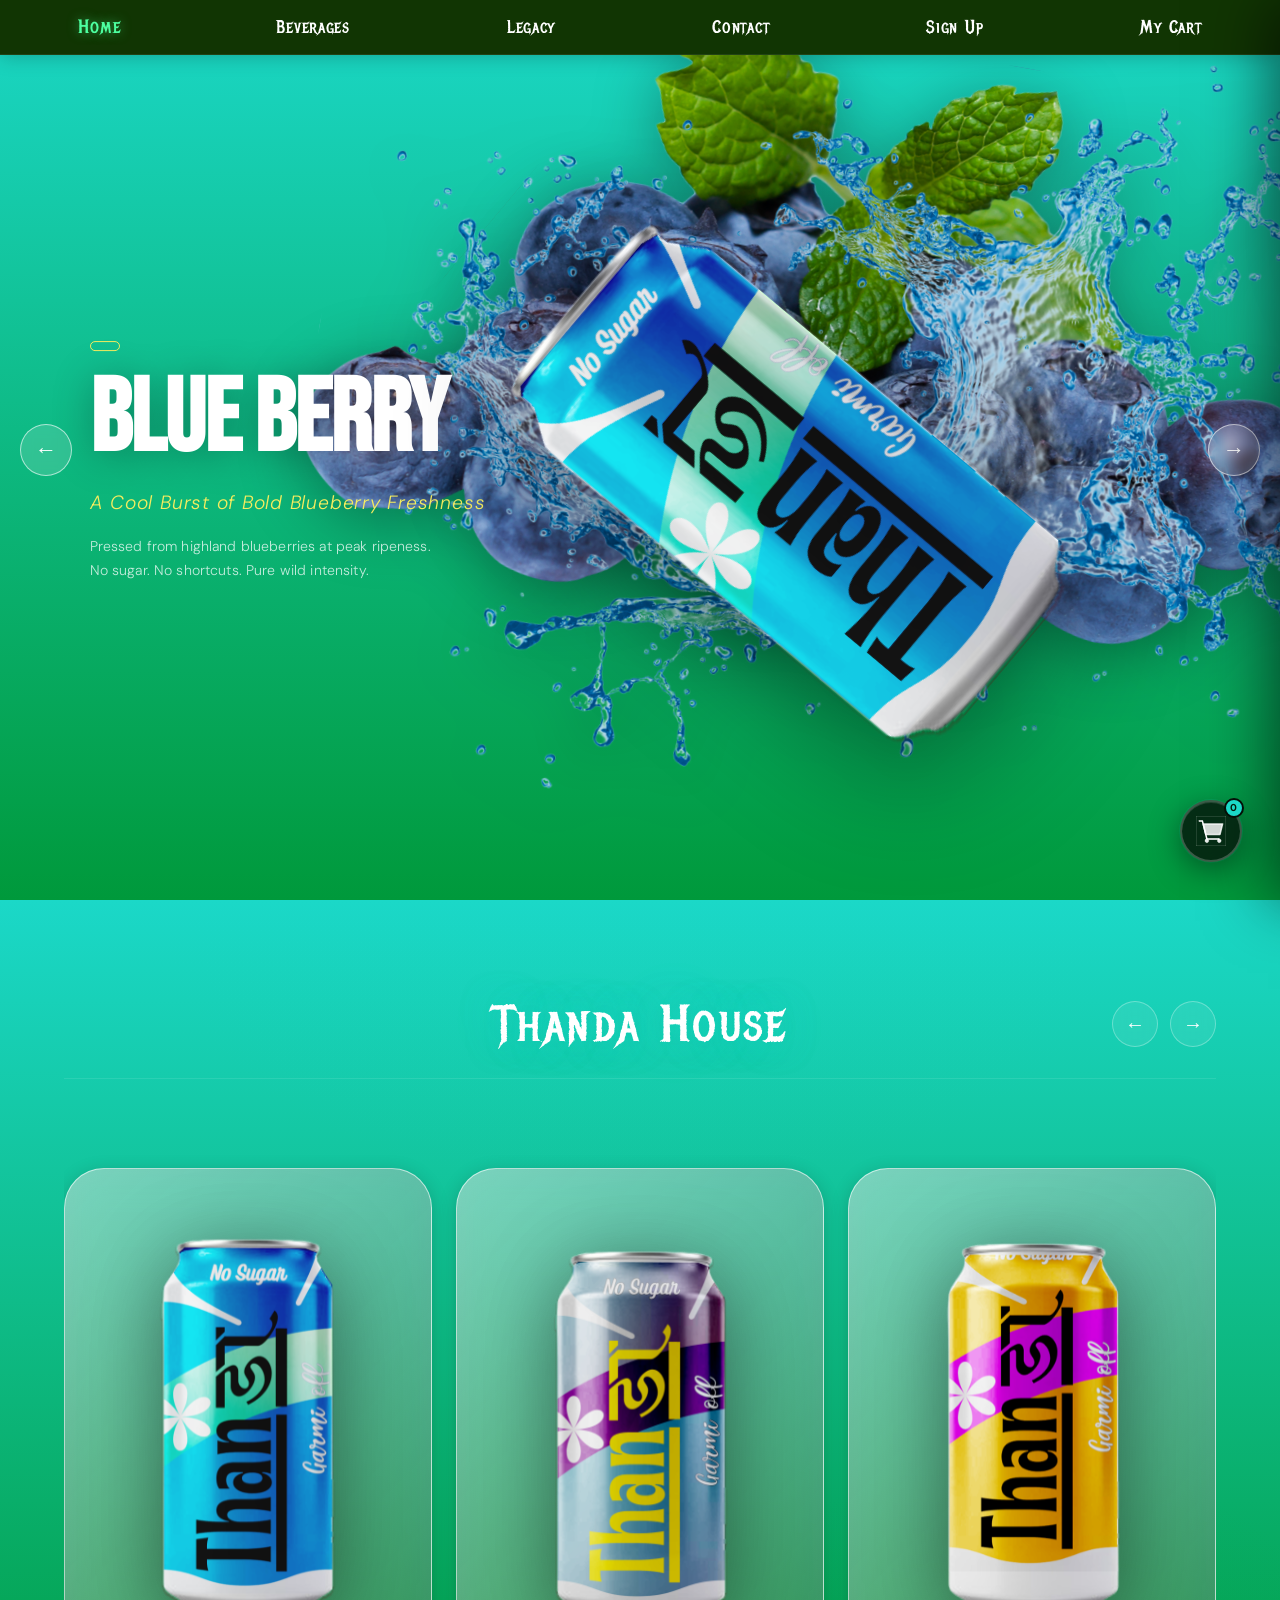
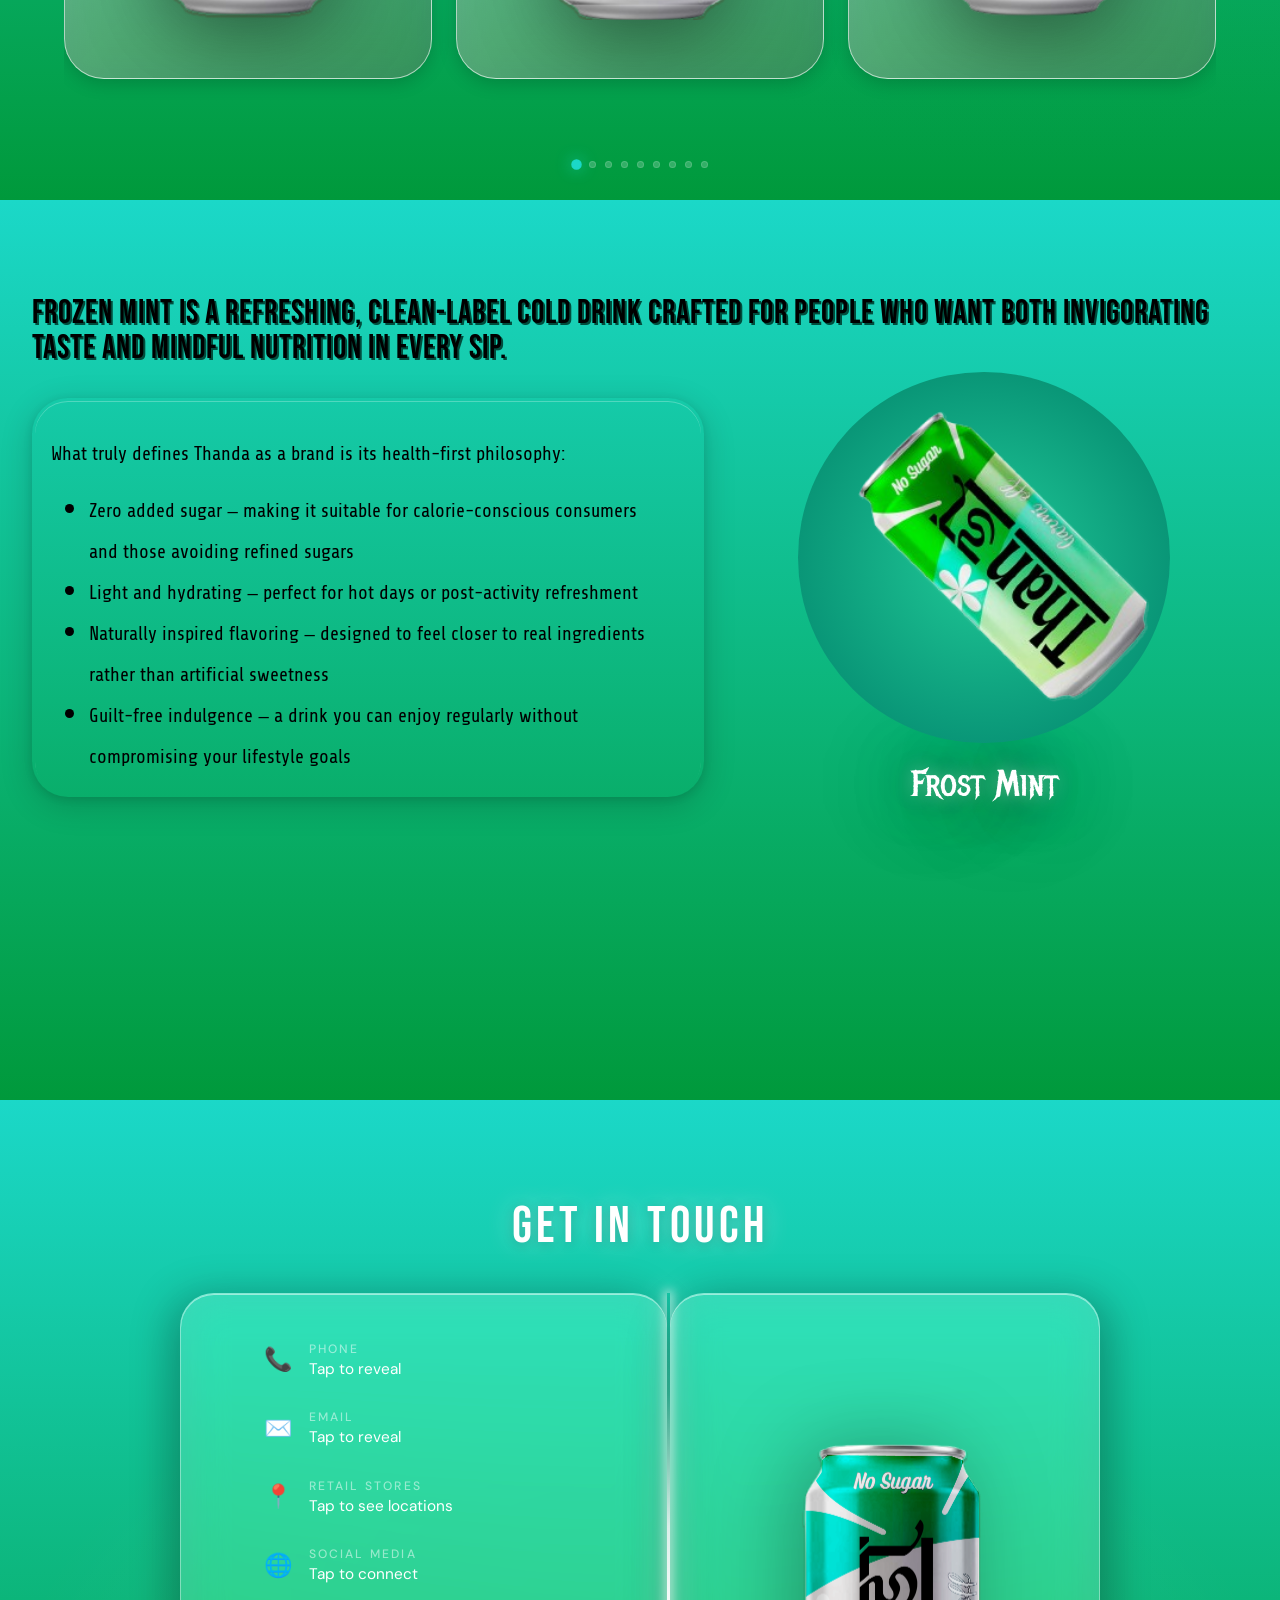
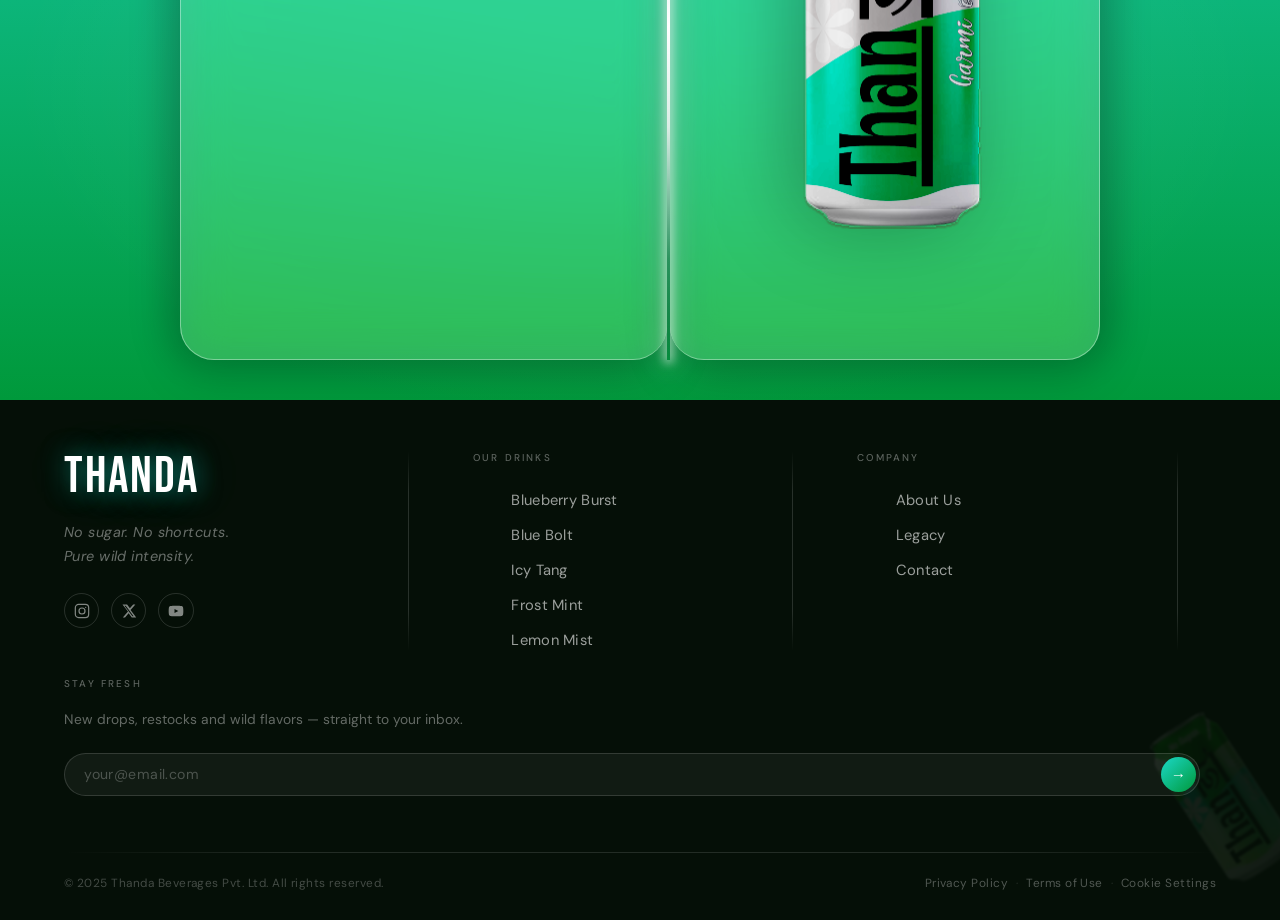
==== target/classes/static/index.html @ 0aabb2ed "Added backend" ====
<!DOCTYPE html>
<html lang="en">

<head>
    <meta charset="UTF-8">
    <meta name="viewport" content="width=device-width, initial-scale=1.0">
    <title>Document</title>
    <link rel="stylesheet" href="style.css">
</head>

<body>
    <header class="hero" id="hero">
        <!-- REPLACE the nav entirely -->
        <nav class="navigation">
            <a href="#hero" class="nav-link active">Home</a>
            <a href="#thandaHouse" class="nav-link">Beverages</a>
            <a href="#legacy" class="nav-link">Legacy</a>
            <a href="#contact" class="nav-link">Contact</a>
            <a href="signup.html" class="nav-link" id="navAuthLink">Sign Up</a>
            <a href="#" class="nav-link" id="navCartLink">My Cart</a>
        </nav>

        <!-- Theme Layer: background fruits + text are injected here by JS -->
        <div class="theme-layer">
            <div class="fruit-layer" id="fruitLayer"></div>
            <div class="text-layer" id="textLayer">
                <p class="can-label" id="canLabel"></p>
                <h1 class="can-title" id="canTitle"></h1>
                <p class="can-tagline" id="canTagline"></p>
                <p class="can-description" id="canDescription"></p>
            </div>
        </div>

        <div class="carousel">
            <img src="Assets/blueberryasset/BlueberryC 1.svg" class="can">
            <img src="Assets/Lemonassets/Component 2 1 3.svg" class="can">
            <img src="Assets/mintassets/Lemon 1 1.svg" class="can mintcan">
            <img src="Assets/orange/CoffeC 2.svg" class="can orangecan">
            <img src="Assets/premiumcanasset/PremiumC 1 1.svg" class="can bluebolt">
        </div>

        <button class="left">←</button>
        <button class="right">→</button>
    </header>
    <main>
       
        <!-- ── Section 3: Thanda House ─────────────────────────────────────────── -->
        <section class="thanda-house" id="thandaHouse">

            <div class="th-header">
                <div class="th-header-spacer"></div>
                <h2 class="th-title">Thanda House</h2>
                <div class="th-arrows">
                    <button class="th-arrow th-prev" id="thPrev">←</button>
                    <button class="th-arrow th-next" id="thNext">→</button>
                </div>
            </div>

            <div class="th-viewport">
                <div class="th-track" id="thTrack"></div>
            </div>

            <div class="th-dots" id="thDots"></div>

        </section>
         <section class="legacy" id="legacy">
            <h2 class="legacy-title">Frozen Mint is a refreshing, clean-label cold drink crafted for people who want
                both invigorating taste and mindful nutrition in every sip.</h2>

            <div class="legacy-container">
                <div class="left-container">
                    <div class="inner-left">
                        <p class="left-container-header">What truly defines Thanda as a brand is its health-first
                            philosophy:</p>
                        <ul class="legacy-list">
                            <li>Zero added sugar – making it suitable for calorie-conscious consumers and those avoiding
                                refined sugars</li>
                            <li>Light and hydrating – perfect for hot days or post-activity refreshment</li>
                            <li>Naturally inspired flavoring – designed to feel closer to real ingredients rather than
                                artificial sweetness</li>
                            <li>Guilt-free indulgence – a drink you can enjoy regularly without compromising your
                                lifestyle goals</li>
                        </ul>
                    </div>
                </div>

                <div class="right-container">
                    <div class="circle-stack">
                        <div class="right-container-circle">
                            <img src="Assets/mintassets/Lemon_1-removebg-preview.png" class="right-container-circle-can"
                                alt="Mint CAN image">
                        </div>
                        <p class="right-container-title">Frost Mint</p>
                    </div>
                </div>
            </div>
        </section>
        <!-- ── Section 4 : Get In Touch ──────────────────────────────────────────── -->
        <section class="contact-section" id="contact">

            <h2 class="contact-title">Get In Touch</h2>

            <div class="contact-joint">

                <!-- LEFT CARD — contact details ─────────────────────────────── -->
                <div class="contact-card contact-card--left">


                    <ul class="contact-list">

                        <li class="contact-item" data-popup="phone">
                            <span class="contact-icon">📞</span>
                            <div class="contact-item-text">
                                <p class="contact-item-heading">Phone</p>
                                <p class="contact-item-value">Tap to reveal</p>
                            </div>
                            <div class="contact-popup">
                                <span class="contact-popup-close">✕</span>
                                <p class="contact-popup-label">Call us directly</p>
                                <p class="contact-popup-value">+91 98765 43210</p>
                                <a href="tel:+919876543210" class="contact-popup-btn">Call Now</a>
                            </div>
                        </li>

                        <li class="contact-item" data-popup="email">
                            <span class="contact-icon">✉️</span>
                            <div class="contact-item-text">
                                <p class="contact-item-heading">Email</p>
                                <p class="contact-item-value">Tap to reveal</p>
                            </div>
                            <div class="contact-popup">
                                <span class="contact-popup-close">✕</span>
                                <p class="contact-popup-label">Drop us a line</p>
                                <p class="contact-popup-value">hello@thanda.co</p>
                                <a href="mailto:hello@thanda.co" class="contact-popup-btn">Send Email</a>
                            </div>
                        </li>

                        <li class="contact-item" data-popup="stores">
                            <span class="contact-icon">📍</span>
                            <div class="contact-item-text">
                                <p class="contact-item-heading">Retail Stores</p>
                                <p class="contact-item-value">Tap to see locations</p>
                            </div>
                            <div class="contact-popup">
                                <span class="contact-popup-close">✕</span>
                                <p class="contact-popup-label">Find us near you</p>
                                <p class="contact-popup-value">Mumbai · Pune<br>Delhi · Bengaluru</p>
                                <a href="#" class="contact-popup-btn">View Map</a>
                            </div>
                        </li>

                        <li class="contact-item" data-popup="social">
                            <span class="contact-icon">🌐</span>
                            <div class="contact-item-text">
                                <p class="contact-item-heading">Social Media</p>
                                <p class="contact-item-value">Tap to connect</p>
                            </div>
                            <div class="contact-popup">
                                <span class="contact-popup-close">✕</span>
                                <p class="contact-popup-label">Follow Thanda</p>
                                <div class="contact-socials">
                                    <a href="#" class="contact-social-link">Instagram</a>
                                    <a href="#" class="contact-social-link">Twitter</a>
                                    <a href="#" class="contact-social-link">YouTube</a>
                                </div>
                            </div>
                        </li>

                    </ul>
                </div>

                <!-- Shine strip between cards -->
                <div class="contact-joint-shine"></div>

                <!-- RIGHT CARD — can visual ──────────────────────────────────── -->
                <div class="contact-card contact-card--right">
                    <img src="Assets/ArnavThanda/Green 555.svg" alt="Thanda Can" class="contact-can">
                </div>

            </div>

        </section>


    </main>
    <!-- ── Footer ────────────────────────────────────────────────────────────── -->
    <footer class="site-footer">

        <!-- Background decorative can -->
        <img src="Assets/mintassets/Lemon_1-removebg-preview.png" alt="" class="footer-bg-can" aria-hidden="true">

        <div class="footer-inner">

            <!-- ── Brand column ───────────────────────────────────────────── -->
            <div class="footer-brand">
                <p class="footer-logo">Thanda</p>
                <p class="footer-tagline">No sugar. No shortcuts.<br>Pure wild intensity.</p>
                <div class="footer-social-row">
                    <a href="#" class="footer-social" aria-label="Instagram">
                        <svg width="18" height="18" viewBox="0 0 24 24" fill="none" stroke="currentColor"
                            stroke-width="1.8" stroke-linecap="round" stroke-linejoin="round">
                            <rect x="2" y="2" width="20" height="20" rx="5" />
                            <circle cx="12" cy="12" r="4.5" />
                            <circle cx="17.5" cy="6.5" r="1" fill="currentColor" stroke="none" />
                        </svg>
                    </a>
                    <a href="https://x.com/AjitSingh0203" class="footer-social" aria-label="Twitter / X">
                        <svg width="18" height="18" viewBox="0 0 24 24" fill="currentColor">
                            <path
                                d="M18.244 2.25h3.308l-7.227 8.26 8.502 11.24H16.17l-4.714-6.231-5.402 6.231H2.744l7.737-8.835L2.25 2.25h6.844l4.26 5.632 4.89-5.632Zm-1.161 17.52h1.833L7.084 4.126H5.117z" />
                        </svg>
                    </a>
                    <a href="https://youtu.be/_xlGhmkUjoI?si=T64z__hE9oIE3KRW" class="footer-social"
                        aria-label="YouTube">
                        <svg width="18" height="18" viewBox="0 0 24 24" fill="currentColor">
                            <path
                                d="M22.54 6.42a2.78 2.78 0 0 0-1.95-1.96C18.88 4 12 4 12 4s-6.88 0-8.59.46A2.78 2.78 0 0 0 1.46 6.42 29.94 29.94 0 0 0 1 12a29.94 29.94 0 0 0 .46 5.58 2.78 2.78 0 0 0 1.95 1.96C5.12 20 12 20 12 20s6.88 0 8.59-.46a2.78 2.78 0 0 0 1.96-1.96A29.94 29.94 0 0 0 23 12a29.94 29.94 0 0 0-.46-5.58zM9.75 15.02V8.98L15.5 12l-5.75 3.02z" />
                        </svg>
                    </a>
                </div>
            </div>

            <!-- ── Divider ────────────────────────────────────────────────── -->
            <div class="footer-divider footer-divider--v"></div>

            <!-- ── Products column ───────────────────────────────────────── -->
            <div class="footer-col">
                <p class="footer-col-heading">Our Drinks</p>
                <ul class="footer-links">
                    <li><a href="#">Blueberry Burst</a></li>
                    <li><a href="#">Blue Bolt</a></li>
                    <li><a href="#">Icy Tang</a></li>
                    <li><a href="#">Frost Mint</a></li>
                    <li><a href="#">Lemon Mist</a></li>
                </ul>
            </div>

            <!-- ── Divider ────────────────────────────────────────────────── -->
            <div class="footer-divider footer-divider--v"></div>

            <!-- ── Company column ────────────────────────────────────────── -->
            <div class="footer-col">
                <p class="footer-col-heading">Company</p>
                <ul class="footer-links">
                    <li><a href="#">About Us</a></li>
                    <li><a href="#">Legacy</a></li>
                    <li><a href="#">Contact</a></li>
                </ul>
            </div>

            <!-- ── Divider ────────────────────────────────────────────────── -->
            <div class="footer-divider footer-divider--v"></div>

            <!-- ── Newsletter column ─────────────────────────────────────── -->
            <div class="footer-col footer-col--wide">
                <p class="footer-col-heading">Stay Fresh</p>
                <p class="footer-newsletter-sub">New drops, restocks and wild flavors — straight to your inbox.</p>
                <div class="footer-newsletter">
                    <input type="email" class="footer-input" placeholder="your@email.com">
                    <button class="footer-submit">→</button>
                </div>
            </div>

        </div>

        <!-- ── Bottom bar ─────────────────────────────────────────────────────── -->
        <div class="footer-divider footer-divider--h"></div>
        <div class="footer-bottom">
            <p class="footer-legal"> © 2025 Thanda Beverages Pvt. Ltd. All rights reserved.</p>
            <div class="footer-bottom-links">
                <a href="#">Privacy Policy</a>
                <span>·</span>
                <a href="#">Terms of Use</a>
                <span>·</span>
                <a href="#">Cookie Settings</a>
            </div>
        </div>

    </footer>
    <!-- ── Cart Sidebar ────────────────────────────────────────────────────── -->
    <aside class="cart-sidebar" id="cartSidebar">
        <div class="cart-sidebar-header">
            <h3 class="cart-sidebar-title">Your Cart</h3>
            <button class="cart-close-btn" id="cartCloseBtn">✕</button>
        </div>
        <div class="cart-items-list" id="cartItemsList">
            <p class="cart-empty-msg" id="cartEmptyMsg">Your cart is empty.<br>Add a drink to get started.</p>
        </div>
        <div class="cart-footer" id="cartFooter" style="display:none;">
            <div class="cart-total-row">
                <span class="cart-total-label">Total</span>
                <span class="cart-total-value" id="cartTotal">₹0</span>
            </div>
            <button class="cart-checkout-btn">Checkout →</button>
        </div>
    </aside>
    <div class="cart-overlay" id="cartOverlay"></div>

    <!-- Floating cart trigger — bottom right corner -->
    <button class="floating-cart" id="floatingCart">
        <img src="Assets/ArnavThanda/ShoppingCart.svg" alt="Cart" class="floating-cart-icon" id="floatingCartIcon">
        <span class="floating-cart-badge" id="cartBadge">0</span>
    </button>
    <script>
        // Scrollspy logic for navigation to follow sections
        document.addEventListener("DOMContentLoaded", () => {
            const sections = document.querySelectorAll("section[id], header[id]");
            const navLinks = document.querySelectorAll(".navigation .nav-link");

            window.addEventListener("scroll", () => {
                let current = "";
                sections.forEach(section => {
                    const sectionTop = section.offsetTop;
                    const sectionHeight = section.clientHeight;
                    if (pageYOffset >= sectionTop - 150) {
                        current = section.getAttribute("id");
                    }
                });

                navLinks.forEach(link => {
                    link.classList.remove("active");
                    if (link.getAttribute("href").includes(current)) {
                        link.classList.add("active");
                    }
                });
            });

            // Authentication state check
            const authLink = document.getElementById("navAuthLink");
            const authToken = localStorage.getItem('authToken');
            const userData = localStorage.getItem('thandaUser');
            const userEmail = localStorage.getItem('userEmail');

            if (authToken && authLink) {
                try {
                    const user = userData ? JSON.parse(userData) : {};
                    const email = user.email || userEmail || "";
                    const name = user.name || (email ? email.split("@")[0] : "Profile");

                    if (!userData && userEmail) {
                        localStorage.setItem('thandaUser', JSON.stringify({
                            name,
                            email,
                            token: authToken
                        }));
                    }

                    authLink.href = "profile.html";
                    authLink.innerHTML = `<svg width="24" height="24" viewBox="0 0 24 24" fill="none" stroke="currentColor" stroke-width="2" stroke-linecap="round" stroke-linejoin="round" style="vertical-align: middle; margin-right: 6px;"><path d="M20 21v-2a4 4 0 0 0-4-4H8a4 4 0 0 0-4 4v2"></path><circle cx="12" cy="7" r="4"></circle></svg>${name}`;
                } catch (e) {
                    authLink.href = "profile.html";
                    authLink.innerHTML = `<svg width="24" height="24" viewBox="0 0 24 24" fill="none" stroke="currentColor" stroke-width="2" stroke-linecap="round" stroke-linejoin="round" style="vertical-align: middle; margin-right: 6px;"><path d="M20 21v-2a4 4 0 0 0-4-4H8a4 4 0 0 0-4 4v2"></path><circle cx="12" cy="7" r="4"></circle></svg>Profile`;
                }
            }
        });

        /* ╔══════════════════════════════════════════════════════════════════════╗
           ║                     ★  THEME FRAMEWORK  ★                          ║
           ║  Edit THEMES below. One object per can, same order as <img> tags.  ║
           ╚══════════════════════════════════════════════════════════════════════╝
        
           THEME FIELDS
           ─────────────────────────────────────────────────────────────────────
           label        →  small pill text above the title  e.g. "No. 01 · Blueberry"
           title        →  big heading. Use \n for a line break.
           tagline      →  punchy one-liner under the title
           description  →  body copy. Use \n for line breaks.
           heroBg       →  any valid CSS background (gradient, colour, url…)
           accentColor  →  colour for the label pill + tagline
        
           FRUIT FIELDS  (each item inside the fruits[] array)
           ─────────────────────────────────────────────────────────────────────
           src     →  path to your SVG file   e.g. "Assets/fruits/lemon.svg"
           x       →  CSS left  position      e.g. "70%"  or "900px"
           y       →  CSS top   position      e.g. "8%"   or "40px"
           width   →  SVG display width       e.g. "180px"
           rotate  →  starting tilt           e.g. "-20deg"
           delay   →  stagger in milliseconds e.g. 0 / 80 / 160 …
           opacity →  (optional) final opacity 0–1, default 1
           ─────────────────────────────────────────────────────────────────────  */

        const TH_CARDS = [

            // ── CARD 01 ──────────────────────────────────────────────────────────────
            {
                canSrc: "Assets/ArnavThanda/BlueberryC 1 2.svg",  // ← path to the can image
                btnText: "Explore Blueberry",                         // ← button label
                btnHref: "#",                                         // ← button link / route
                accent: "#5B9BD5",
                name: "Blueberry Burst",
                price: 120                                // ← button glow + hover tint
            },

            // ── CARD 02 ──────────────────────────────────────────────────────────────
            {
                canSrc: "Assets/ArnavThanda/Component 6 67.svg",
                btnText: "Explore Blue Bolt",
                btnHref: "#",
                accent: "#4A7FEB",
                name: "Blue Bolt",
                price: 130
            },

            // ── CARD 03 ──────────────────────────────────────────────────────────────
            {
                canSrc: "Assets/ArnavThanda/Component 666.svg",
                btnText: "Explore Icy Tang",
                btnHref: "#",
                accent: "#FF8C42",
                name: "Icy Tang",
                price: 140
            },

            // ── CARD 04 ──────────────────────────────────────────────────────────────
            {
                canSrc: "Assets/ArnavThanda/Component 668 4.svg",
                btnText: "Explore Frost Mint",
                btnHref: "#",
                accent: "#40C9A2",
                name: "Frost Mint",
                price: 150
            },

            // ── CARD 05 ──────────────────────────────────────────────────────────────
            {
                canSrc: "Assets/ArnavThanda/Green 555.svg",
                btnText: "Explore Lemon Mist",
                btnHref: "#",
                accent: "#E8D44D",
                name: "Lemon Mist",
                price: 160
            },

            // ── CARD 06 ──────────────────────────────────────────────────────────────
            {
                canSrc: "Assets/ArnavThanda/Jaamun 7.svg",   // ← fill in
                btnText: "Explore Citrus Storm",
                btnHref: "#",
                accent: "#E63946",
                name: "Citrus Storm",
                price: 170

            },

            // ── CARD 07 ──────────────────────────────────────────────────────────────
            {
                canSrc: "Assets/ArnavThanda/Lemon 1 6.svg",   // ← fill in
                btnText: "Explore Berry Rush",
                btnHref: "#",
                accent: "#9B5DE5",
                name: "Berry Rush",
                price: 180
            },

            // ── CARD 08 ──────────────────────────────────────────────────────────────
            {
                canSrc: "Assets/ArnavThanda/PremiumC 1 8.svg",   // ← fill in
                btnText: "Explore Arctic Lime",
                btnHref: "#",
                accent: "#06D6A0",
                name: "Arctic Lime",
                price: 190

            },

            // ── CARD 09 ──────────────────────────────────────────────────────────────
            {
                canSrc: "Assets/ArnavThanda/RassberrryC 1 2.svg",   // ← fill in
                btnText: "Explore Mango Breeze",
                btnHref: "#",
                accent: "#FFB703",
                name: "Mango Breeze",
                price: 200
            },

        ]; // ← DO NOT remove
        const THEMES = [

            // ── 1· BLUEBERRY ────────────────────────────────────────────────────
            {
                title: "Blue berry",
                tagline: "A Cool Burst of Bold Blueberry Freshness",
                description: "Pressed from highland blueberries at peak ripeness.\nNo sugar. No shortcuts. Pure wild intensity.",
                accentColor: "#f5ed5f",
                fruits: [
                    { src: "Assets/blueberryasset/NicePng_blueberry-png_161611 1.svg", x: "22%", y: "-5%", width: "1100px", rotate: "0deg", delay: 0, class: "blueberry-item-fruit" },
                    { src: "Assets/blueberryasset/water-png-784 1.svg", x: "31%", y: "10%", width: "1000px", rotate: "-5deg", delay: 100, class: "blueberry-item-water" },
                ]
            },

            // ── 1 · LEMON ────────────────────────────────────────────────────────
            {
                label: "No. 02 · Lemon",
                title: "BLUE BOLT",
                tagline: "Sharp, Bright & Electric.",
                description: "An electrifying blend of bold blue flavor and icy refreshment, crafted to deliver a powerful burst of energy with every sip.",
                accentColor: "#F5E642",
                fruits: [
                    { src: "Assets/premiumcanasset/vecteezy_a-minimal-blue-lightning-thunder_51015894 1 (1).svg", x: "0%", y: "0%", width: "100vw", rotate: "0deg", delay: 200, class: "boltcan" },
                    { src: "Assets/premiumcanasset/pngimg.com - lightning_PNG23 1 (1).svg", x: "45%", y: "18%", width: "1200px", rotate: "-10deg", delay: 120, class: "boltcan" },
                    { src: "Assets/premiumcanasset/kindpng_5484863 1 (1).svg", x: "21%", y: "0%", width: "1100px", rotate: "0deg", delay: 0, class: "blueberry" },
                ]
            },

            // ── 2 · ORange ──────────────────────────────────────────────────
            {
                label: "No. 03 · Mint Lime",
                title: "ICY TANG",
                tagline: "Bursting with Tangy Energy",
                description: "Packed with a punch of zesty orange flavor, this is your go-to drink when you need a quick refresh and a burst of energy.",
                accentColor: "#4DFFA0",
                fruits: [


                    { src: "Assets/orange/pngegg (9) 1.svg", x: "25%", y: "-5%", width: "1200px", rotate: "-10deg", delay: 260, class: "icy-tang" },
                    { src: "Assets/orange/pngegg (4) 1.svg", x: "25%", y: "-12%", width: "900px", rotate: "-10deg", delay: 100, class: "icy-tang" },
                    { src: "Assets/orange/pngegg (1) 1.svg", x: "28%", y: "-3%", width: "900px", rotate: "-5deg", delay: 0, class: "icy-tang" },
                    { src: "Assets/orange/pngegg 1.svg", x: "47%", y: "8%", width: "800px", rotate: "0deg", delay: 260, class: "icy-tang" },
                    { src: "Assets/orange/pngegg (6) 1.svg", x: "40%", y: "45%", width: "250px", rotate: "5deg", delay: 180, class: "icy-tang" },
                ]
            },

            // ── 3 Mints ·  ───────────────────────────────────────────────────────
            {
                label: "No. 04 · Orange",
                title: "FROST MINT",
                tagline: "An Icy Rush of Minty Freshness",
                description: "When the heat hits hard, Frost Mint hits back harder. A refreshing mint kick with a freezing twist that keeps you cool, active, and unstoppable.",
                accentColor: "#FF7A1A",
                fruits: [
                    { src: "Assets/mintassets/pngegg (13) 1.svg", x: "28%", y: "-1%", width: "550px", rotate: "0deg", delay: 280 },
                    { src: "Assets/mintassets/pngegg (11) 1.svg", x: "42%", y: "-2%", width: "800px", rotate: "0deg", delay: 200 },
                    { src: "Assets/mintassets/pngegg (9) 2.svg", x: "28%", y: "8%", width: "550px", rotate: "0deg", delay: 0 },

                    { src: "Assets/mintassets/pngegg (14) 1 (1).svg", x: "42%", y: "22%", width: "750px", rotate: "0deg", delay: 280 },
                    { src: "Assets/mintassets/pngegg (10) 1.svg", x: "30%", y: "25%", width: "600px", rotate: "0deg", delay: 110 },
                ]
            },

            // ── 4 · PREMIUM ──────────────────────────────────────────────────────
            {
                label: "No. 05 · Premium",
                title: "LEMON MIST",
                tagline: "A Sharp Splash of Citrus Freshness",
                description: "A crisp blend of tangy lemon and icy refreshment, delivering a sharp citrus bite balanced with a smooth, cooling finish.",
                accentColor: "#D4AF37",
                fruits: [
                    { src: "Assets/Lemonassets/pngimg.com - smoke_PNG55220 1.svg", x: "25%", y: "0%", width: "1200px", rotate: "0deg", delay: 130 },
                    { src: "Assets/Lemonassets/pngimg.com - smoke_PNG55220 2.svg", x: "0%", y: "0%", width: "1500px", rotate: "0deg", delay: 0, class: "smoke" },
                    { src: "Assets/Lemonassets/pngimg.com - lemon_PNG3877 1.svg", x: "36%", y: "-15%", width: "800px", rotate: "-0deg", delay: 220 },
                    { src: "Assets/Lemonassets/pngimg.com - lemon_PNG3879 1.svg", x: "38%", y: "8%", width: "750px", rotate: "10deg", delay: 220 },
                ]
            },

        ]; // ← DO NOT remove this line

        /* ════════════════════════════════════════════════════════════════════════
           ENGINE — no need to edit below here
           ════════════════════════════════════════════════════════════════════════ */
        document.addEventListener("DOMContentLoaded", () => {

            // DOM refs
            const hero = document.getElementById("hero");
            const fruitLayer = document.getElementById("fruitLayer");
            const textLayer = document.getElementById("textLayer");
            const canLabel = document.getElementById("canLabel");
            const canTitle = document.getElementById("canTitle");
            const canTagline = document.getElementById("canTagline");
            const canDesc = document.getElementById("canDescription");

            // ── Carousel ──────────────────────────────────────────────────────────
            const cans = [...document.querySelectorAll(".can")];
            const N = cans.length;
            const RADIUS = 700;
            const DISPLAY_ANG = -Math.PI * 0.77;
            const ANG_STEP = (2 * Math.PI) / N;

            let CAN_W = 0, CAN_H = 0;
            function readCanSize() {
                const w = cans[0].offsetWidth;
                const h = cans[0].offsetHeight;
                if (w > 0) { CAN_W = w; CAN_H = h; }
            }

            let wheelOffset = 0;
            let busy = false;
            let activeIndex = 0;
            let pendingDir = null;

            function opacityAt(angle) {
                let d = angle - DISPLAY_ANG;
                d = ((d + Math.PI) % (2 * Math.PI) + 2 * Math.PI) % (2 * Math.PI) - Math.PI;
                d = Math.abs(d);
                if (d > ANG_STEP * 1.4) return 0;
                return 0.5 + 0.5 * Math.cos(Math.PI * d / (ANG_STEP * 1.4));
            }

            function renderCans(offset) {
                readCanSize();
                // renderCans(wheelOffset); 
                const hw = CAN_W / 2, hh = CAN_H / 2;
                cans.forEach((can, i) => {
                    const angle = DISPLAY_ANG + offset + i * ANG_STEP;
                    can.style.left = `${RADIUS * Math.cos(angle) - hw}px`;
                    can.style.top = `${RADIUS * Math.sin(angle) - hh}px`;
                    can.style.opacity = opacityAt(angle);
                });
            }

            function easeInOut(t) {
                return t < 0.5 ? 2 * t * t : -1 + (4 - 2 * t) * t;
            }

            // ── Theme engine ──────────────────────────────────────────────────────

            function hideTheme() {
                textLayer.classList.remove("theme-visible");
                fruitLayer.querySelectorAll(".fruit-item").forEach(el => {
                    // Freeze the current rendered opacity before killing the animation
                    const liveOpacity = parseFloat(window.getComputedStyle(el).opacity);
                    el.style.opacity = liveOpacity;       // inline style takes over from animation
                    el.classList.remove("fruit-in");       // cancel animation (won't snap — inline wins)
                    el.style.transition = "opacity 0.35s ease";
                    requestAnimationFrame(() => { el.style.opacity = "0"; });  // smooth exit
                });
            }

            function showTheme() {
                textLayer.classList.add("theme-visible");
                fruitLayer.querySelectorAll(".fruit-item")
                    .forEach(el => el.classList.add("fruit-in"));
            }

            function applyTheme(index, animate) {
                const t = THEMES[index];
                if (!t) return;

                // Hero background
                hero.style.background = t.heroBg;

                // Accent colour
                textLayer.style.setProperty("--accent", t.accentColor);

                // Text
                canLabel.textContent = t.label;
                canTitle.innerHTML = t.title.replace(/\n/g, "<br>");
                canTagline.textContent = t.tagline;
                canDesc.innerHTML = t.description.replace(/\n/g, "<br>");

                // Fruits — rebuild DOM
                fruitLayer.innerHTML = "";
                t.fruits.forEach(f => {
                    const img = document.createElement("img");
                    img.src = f.src;
                    img.className = "fruit-item";
                    // optional custom class
                    if (f.class) {
                        img.classList.add(f.class);
                    }
                    img.style.cssText = `
                left:              ${f.x};
                top:               ${f.y};
                width:             ${f.width};
                --rotate:          ${f.rotate};
                animation-delay:   ${f.delay}ms;
                opacity:           0;
            `;
                    fruitLayer.appendChild(img);
                });

                if (animate) {
                    // Small delay so browser paints the hidden state first
                    requestAnimationFrame(() => requestAnimationFrame(showTheme));
                } else {
                    showTheme();
                }
            }

            // ── Spin ──────────────────────────────────────────────────────────────
            function go(dir) {
                if (busy) return;
                busy = true;
                pendingDir = null;


                hideTheme();
                readCanSize();

                activeIndex = ((activeIndex - dir) % N + N) % N;

                const from = wheelOffset;
                const to = wheelOffset - dir * ANG_STEP;
                const duration = 750;
                const t0 = performance.now();

                function frame(now) {
                    const t = Math.min((now - t0) / duration, 1);
                    const offset = from + (to - from) * easeInOut(t);
                    renderCans(offset);

                    if (t < 1) {
                        requestAnimationFrame(frame);
                    } else {
                        wheelOffset = to;
                        renderCans(wheelOffset);
                        applyTheme(activeIndex, true);

                        // Hold the lock for the full theme animation:
                        // fruit stagger delay + 700ms fly-in + 100ms buffer
                        const theme = THEMES[activeIndex];
                        const maxDelay = theme.fruits.length
                            ? Math.max(...theme.fruits.map(f => f.delay || 0))
                            : 0;
                        setTimeout(() => {
                            busy = false;
                            if (pendingDir !== null) {
                                const d = pendingDir;
                                pendingDir = null;
                                go(d);              // play the queued direction
                            }
                        }, maxDelay + 800);
                    }
                }

                requestAnimationFrame(frame);
            }

            // ── Boot ─────────────────────────────────────────────────────────────
            renderCans(0);
            window.addEventListener("load", () => {
                renderCans(0);
                applyTheme(0, true);
            });

            document.querySelector(".left").addEventListener("click", () => go(-1));
            document.querySelector(".right").addEventListener("click", () => go(1));
            // Converts "#FF8C42" → "255,140,66" for CSS rgba() use
            function hexToRgb(hex) {
                const r = parseInt(hex.slice(1, 3), 16);
                const g = parseInt(hex.slice(3, 5), 16);
                const b = parseInt(hex.slice(5, 7), 16);
                return `${r},${g},${b}`;
            }

            // ── Thanda House Carousel ─────────────────────────────────────────────────
            (function () {
                const CLONE_COUNT = 4;
                const TOTAL = TH_CARDS.length; // 9

                const track = document.getElementById("thTrack");
                const viewport = track?.parentElement;
                const dotBox = document.getElementById("thDots");
                if (!track || !dotBox || !viewport) return;

                // Build infinite loop buffer:
                // [last clones] + [all real] + [first clones]
                const allItems = [
                    ...TH_CARDS.slice(-CLONE_COUNT),
                    ...TH_CARDS,
                    ...TH_CARDS.slice(0, CLONE_COUNT)
                ];

                // ── Render cards ────────────────────────────────────────────────────────
                allItems.forEach((card, loopIdx) => {
                    const el = document.createElement("div");
                    el.className = "th-card";
                    el.style.setProperty("--accent-rgb", hexToRgb(card.accent));
                    // Store data for cart use
                    el.dataset.name = card.name || card.btnText;
                    el.dataset.price = card.price || 0;
                    el.dataset.src = card.canSrc;
                    el.innerHTML = `
        <img class="th-card-can" src="${card.canSrc}" alt="${card.name}" draggable="false">
        <div class="th-card-actions">
            <button class="th-card-btn th-card-explore"
                    onclick="window.location.href='${card.btnHref}'">
                ${card.btnText}
            </button>
            <button class="th-card-btn th-card-atc">
                + Add to Cart
            </button>
        </div>
    `;
                    track.appendChild(el);
                });

                // ── Render dots (9 only, one per real card) ──────────────────────────────
                TH_CARDS.forEach((_, i) => {
                    const dot = document.createElement("span");
                    dot.className = "th-dot" + (i === 0 ? " active" : "");
                    dotBox.appendChild(dot);
                });

                const allDots = () => [...dotBox.querySelectorAll(".th-dot")];

                // ── State ────────────────────────────────────────────────────────────────
                let cardsPerView = 3;
                let idx = CLONE_COUNT; // points to first real card
                let isAnimating = false;

                // ── Helpers ──────────────────────────────────────────────────────────────
                function getCardsPerView() {
                    if (window.innerWidth <= 768) return 1;
                    if (window.innerWidth <= 1180) return 2;
                    if (window.innerWidth >= 1700) return 4;
                    return 3;
                }

                function layoutCards() {
                    cardsPerView = getCardsPerView();
                    const gap = parseFloat(window.getComputedStyle(track).gap) || 24;
                    const viewportWidth = viewport.clientWidth;
                    const cardWidth = (viewportWidth - gap * (cardsPerView - 1)) / cardsPerView;
                    const maxCardHeight = viewport.clientHeight * (window.innerWidth <= 768 ? 0.8 : 0.92);

                    [...track.children].forEach(card => {
                        card.style.width = `${cardWidth}px`;
                        card.style.maxHeight = `${maxCardHeight}px`;
                    });
                }

                function stepWidth() {
                    // card's actual rendered width + the CSS gap
                    const card = track.children[0];
                    if (!card) return 0;
                    const gap = parseFloat(window.getComputedStyle(track).gap) || 24;
                    return card.getBoundingClientRect().width + gap;
                }

                function moveTo(i, animate) {
                    track.style.transition = animate
                        ? "transform 0.52s cubic-bezier(0.4, 0, 0.2, 1)"
                        : "none";
                    track.style.transform = `translateX(${-i * stepWidth()}px)`;
                }

                function syncDots() {
                    const real = ((idx - CLONE_COUNT) % TOTAL + TOTAL) % TOTAL;
                    allDots().forEach((d, i) => d.classList.toggle("active", i === real));
                }

                // ── Infinite-loop snap on transition end ─────────────────────────────────
                track.addEventListener("transitionend", () => {
                    // Slid too far right → jumped into tail clones → silently reset to real cards
                    if (idx >= CLONE_COUNT + TOTAL) {
                        idx -= TOTAL;
                        moveTo(idx, false);
                    }
                    // Slid too far left → jumped into head clones → silently reset to real cards
                    if (idx < CLONE_COUNT) {
                        idx += TOTAL;
                        moveTo(idx, false);
                    }
                    isAnimating = false;
                });

                // ── Navigation ───────────────────────────────────────────────────────────
                function go(dir) {
                    if (isAnimating) return;
                    isAnimating = true;
                    idx += dir;
                    moveTo(idx, true);
                    syncDots();
                }

                document.getElementById("thPrev").addEventListener("click", () => go(-1));
                document.getElementById("thNext").addEventListener("click", () => go(1));

                // Dots are also clickable
                allDots().forEach((dot, i) => {
                    dot.addEventListener("click", () => {
                        if (isAnimating) return;
                        const real = ((idx - CLONE_COUNT) % TOTAL + TOTAL) % TOTAL;
                        const delta = i - real;
                        if (delta === 0) return;
                        isAnimating = true;
                        idx += delta;
                        moveTo(idx, true);
                        syncDots();
                    });
                });

                // ── Init ─────────────────────────────────────────────────────────────────
                window.addEventListener("load", () => {
                    layoutCards();
                    moveTo(idx, false);
                    syncDots();
                });
                window.addEventListener("resize", () => {
                    layoutCards();
                    moveTo(idx, false);
                });
            })();
            // ══════════════════════════════════════════════════════════════════════════
            // NAV LINKS — smooth scroll
            // ══════════════════════════════════════════════════════════════════════════
            document.querySelectorAll(".nav-link").forEach(link => {
                link.addEventListener("click", e => {
                    const href = link.getAttribute("href");
                    if (href && href.startsWith("#")) {
                        e.preventDefault();
                        const target = document.querySelector(href);
                        if (target) target.scrollIntoView({ behavior: "smooth" });
                    }
                });
            });

            // ══════════════════════════════════════════════════════════════════════════
            // CART STATE
            // ══════════════════════════════════════════════════════════════════════════
            const CART_STORAGE_KEY = "thandaCartState";
            const cartState = loadCartState(); // [{ name, price, src, qty }]

            function loadCartState() {
                try {
                    const raw = localStorage.getItem(CART_STORAGE_KEY);
                    if (!raw) return [];
                    const parsed = JSON.parse(raw);
                    if (!Array.isArray(parsed)) return [];

                    return parsed
                        .map(item => ({
                            name: item.name,
                            price: Number(item.price) || 0,
                            src: item.src,
                            qty: Number(item.qty) || 0
                        }))
                        .filter(item => item.name && item.src && item.qty > 0);
                } catch (_) {
                    return [];
                }
            }

            function persistCartState() {
                localStorage.setItem(CART_STORAGE_KEY, JSON.stringify(cartState));
                sessionStorage.setItem('cartItems', JSON.stringify(cartState));
            }

            const cartSidebar = document.getElementById("cartSidebar");
            const cartOverlay = document.getElementById("cartOverlay");
            const cartItemsList = document.getElementById("cartItemsList");
            const cartEmptyMsg = document.getElementById("cartEmptyMsg");
            const cartFooter = document.getElementById("cartFooter");
            const cartTotalEl = document.getElementById("cartTotal");
            const cartBadge = document.getElementById("cartBadge");

            function openCart() { cartSidebar.classList.add("open"); cartOverlay.classList.add("visible"); }
            function closeCart() { cartSidebar.classList.remove("open"); cartOverlay.classList.remove("visible"); }

            // WITH:
            document.getElementById("floatingCart").addEventListener("click", openCart);
            document.getElementById("navCartLink") &&
                document.getElementById("navCartLink").addEventListener("click", e => { e.preventDefault(); openCart(); }); document.getElementById("cartCloseBtn").addEventListener("click", closeCart);
            cartOverlay.addEventListener("click", closeCart);

            function showToast(msg, type = 'success') {
                let toast = document.getElementById('customToast');
                if (!toast) {
                    toast = document.createElement('div');
                    toast.id = 'customToast';
                    document.body.appendChild(toast);
                }
                toast.className = `custom-toast ${type}`;
                toast.textContent = msg;

                // Trigger reflow
                void toast.offsetWidth;
                toast.classList.add('show');

                setTimeout(() => {
                    toast.classList.remove('show');
                }, 3000);
            }

            const checkoutBtn = document.querySelector(".cart-checkout-btn");
            if (checkoutBtn) {
                checkoutBtn.addEventListener("click", () => {
                    if (cartState.length === 0) return;

                    const authToken = localStorage.getItem('authToken');
                    if (!authToken) {
                        showToast("Please Log In first to complete your checkout!", "error");
                        setTimeout(() => { window.location.href = "login.html"; }, 1500);
                        return;
                    }

                    // Save cart for checkout and persistence
                    persistCartState();

                    // Redirect to checkout page
                    window.location.href = 'checkout.html';
                });
            }

            function renderCart() {
                persistCartState();

                // Badge
                const total = cartState.reduce((s, i) => s + i.qty, 0);
                cartBadge.textContent = total;
                // Bump animation
                cartBadge.classList.remove("bump");
                void cartBadge.offsetWidth;
                cartBadge.classList.add("bump");
                setTimeout(() => cartBadge.classList.remove("bump"), 300);

                // Empty state
                cartEmptyMsg.style.display = cartState.length ? "none" : "block";
                cartFooter.style.display = cartState.length ? "flex" : "none";

                // Total
                const rupees = cartState.reduce((s, i) => s + i.price * i.qty, 0);
                cartTotalEl.textContent = `₹${rupees}`;

                // Rebuild items (keep existing nodes for items that didn't change qty)
                // Simple approach: clear and re-render
                [...cartItemsList.querySelectorAll(".cart-item")].forEach(el => el.remove());

                cartState.forEach((item, idx) => {
                    const row = document.createElement("div");
                    row.className = "cart-item";
                    row.innerHTML = `
            <img class="cart-item-img" src="${item.src}" alt="${item.name}">
            <div class="cart-item-info">
                <p class="cart-item-name">${item.name}</p>
                <p class="cart-item-price">₹${item.price} × ${item.qty}</p>
            </div>
            <div class="cart-item-qty">
                <button class="cart-qty-btn" data-idx="${idx}" data-action="dec">−</button>
                <span class="cart-qty-num">${item.qty}</span>
                <button class="cart-qty-btn" data-idx="${idx}" data-action="inc">+</button>
            </div>
        `;
                    cartItemsList.appendChild(row);
                });

                // Qty button events
                cartItemsList.querySelectorAll(".cart-qty-btn").forEach(btn => {
                    btn.addEventListener("click", () => {
                        const i = parseInt(btn.dataset.idx);
                        const act = btn.dataset.action;
                        if (act === "inc") {
                            cartState[i].qty++;
                        } else {
                            cartState[i].qty--;
                            if (cartState[i].qty <= 0) cartState.splice(i, 1);
                        }
                        renderCart();
                    });
                });
            }

            // ══════════════════════════════════════════════════════════════════════════
            // FLY-TO-CART ANIMATION
            // ══════════════════════════════════════════════════════════════════════════
            // REPLACE the old flyToCart with this:
            function flyToCart(canEl) {
                const canRect = canEl.getBoundingClientRect();
                const cartEl = document.getElementById("floatingCart");
                const cartRect = cartEl.getBoundingClientRect();

                // Cart centre
                const cartCX = cartRect.left + cartRect.width / 2;
                const cartCY = cartRect.top + cartRect.height / 2;

                // Clone starts at can's exact screen position
                const clone = document.createElement("img");
                clone.src = canEl.src;
                clone.className = "fly-can";
                clone.style.cssText = `
        left:   ${canRect.left}px;
        top:    ${canRect.top}px;
        width:  ${canRect.width}px;
        height: ${canRect.height}px;
        border-radius: 8px;
    `;
                document.body.appendChild(clone);

                // Delta to get clone's centre to overlap cart's centre
                const deltaX = cartCX - (canRect.left + canRect.width / 2);
                const deltaY = cartCY - (canRect.top + canRect.height / 2);

                // Phase 1 — spring up 100px
                clone.animate([
                    { transform: "translateY(0) scale(1)", opacity: 1 },
                    { transform: "translateY(-100px) scale(1.1)", opacity: 1 }
                ], { duration: 300, easing: "cubic-bezier(0.34,1.2,0.64,1)", fill: "forwards" })
                    .onfinish = () => {

                        // Phase 2 — fly to cart and shrink exactly onto it
                        clone.animate([
                            { transform: `translateY(-100px) scale(1.1)`, opacity: 1 },
                            { transform: `translate(${deltaX}px, ${deltaY + 100}px) scale(0.25)`, opacity: 0.6 },
                            { transform: `translate(${deltaX}px, ${deltaY + 100}px) scale(0.05)`, opacity: 0 }
                        ], { duration: 600, easing: "cubic-bezier(0.5, 0, 0.8, 1)", fill: "forwards" })
                            .onfinish = () => {
                                clone.remove();

                                // Cart bumps — grows then snaps back
                                cartEl.classList.remove("bumping");
                                void cartEl.offsetWidth; // reflow to retrigger
                                cartEl.classList.add("bumping");
                                cartEl.addEventListener("animationend", () => {
                                    cartEl.classList.remove("bumping");
                                }, { once: true });
                            };
                    };
            }

            // ══════════════════════════════════════════════════════════════════════════
            // WIRE UP ADD TO CART ON ALL CARDS
            // Uses event delegation on the track since cards are dynamically rendered
            // ══════════════════════════════════════════════════════════════════════════
            document.getElementById("thTrack").addEventListener("click", e => {
                const atcBtn = e.target.closest(".th-card-atc");
                if (!atcBtn) return;

                const card = atcBtn.closest(".th-card");
                const canImg = card.querySelector(".th-card-can");
                const name = card.dataset.name;
                const price = parseInt(card.dataset.price) || 0;
                const src = card.dataset.src;

                // Add / increment in cart state
                const existing = cartState.find(i => i.name === name);
                if (existing) {
                    existing.qty++;
                } else {
                    cartState.push({ name, price, src, qty: 1 });
                }

                renderCart();

                // Fly animation
                flyToCart(canImg);
            });

            // Restore persisted cart on first load
            renderCart();

            // ════════════════════════════════════════════════════════════════=═════════
            // CONTACT POPUPS (already in your code — keep as-is below this line)
            // ══════════════════════════════════════════════════════════════════════════
            // ── Contact popups ────────────────────────────────────────────────────────

            document.querySelectorAll(".contact-item").forEach(item => {

                // Row click — open this popup, close all others
                item.addEventListener("click", (e) => {
                    // Don't re-close if the click was on the ✕ button (handled below)
                    if (e.target.classList.contains("contact-popup-close")) return;

                    const isOpen = item.classList.contains("popup-open");

                    // Close every popup first
                    document.querySelectorAll(".contact-item").forEach(i =>
                        i.classList.remove("popup-open")
                    );

                    // If it wasn't already open, open it
                    if (!isOpen) item.classList.add("popup-open");
                });

                // ✕ button — close just this popup
                const closeBtn = item.querySelector(".contact-popup-close");
                if (closeBtn) {
                    closeBtn.addEventListener("click", (e) => {
                        e.stopPropagation();
                        item.classList.remove("popup-open");
                    });
                }
            });

            // Click anywhere outside contact items → close all popups
            document.addEventListener("click", (e) => {
                if (!e.target.closest(".contact-item")) {
                    document.querySelectorAll(".contact-item").forEach(i =>
                        i.classList.remove("popup-open")
                    );
                }
            });
        });

    </script>
</body>

</html>
---- target/classes/static/style.css ----
@import url('https://fonts.googleapis.com/css2?family=Metal+Mania&family=Bebas+Neue&family=DM+Sans:ital,wght@0,300;0,400;1,300&display=swap');
@import url('https://fonts.googleapis.com/css2?family=Hanalei+Fill&family=Metal+Mania&family=New+Rocker&display=swap');
@import url('https://fonts.googleapis.com/css2?family=Hanalei+Fill&family=Metal+Mania&family=Moulpali&family=New+Rocker&display=swap');

* {
    padding: 0;
    margin: 0;
    box-sizing: border-box;
}

html {
    scroll-snap-type: y proximity;
    scroll-behavior: smooth;

}

body {
    font-family: "DM Sans", sans-serif;
    background: linear-gradient(to bottom, #1BD8C8, #00993B);
    overflow-x: hidden;
}


/* ── Navigation ──────────────────────────────────────────────────────────── */
.navigation {
    display: flex;
    justify-content: space-evenly;
    background-color: rgb(17, 53, 3);
    /* same hue, now lets blur show */
    backdrop-filter: blur(14px);
    -webkit-backdrop-filter: blur(14px);
    /* Safari */
    border-bottom: 1px solid rgba(255, 255, 255, 0.07);
    box-shadow: 0 2px 20px rgba(0, 0, 0, 0.22);
    width: 100%;
    position: fixed;
    top: 0;
    left: 0;
    width: 100%;
    z-index: 1000;
}

.navigation a {
    font-size: clamp(16px, 1.4vw, 26px);
    text-decoration: none;
    color: #fff;
    font-family: "Metal Mania", system-ui;
    font-weight: 400;
    font-style: normal;
    margin: 1rem auto;
    letter-spacing: 0.04em;
    transition: opacity 0.2s;
}


.navigation a:hover {
    opacity: 0.7;
}

.navigation a.active {
    color: #4DFFA0;
    text-shadow: 0 0 10px rgba(77, 255, 160, 0.5);
    transform: scale(1.05);
}

/* ── Hero ────────────────────────────────────────────────────────────────── */
.hero {
    width: 100%;
    min-height: 100vh;
    height: auto;
    background: linear-gradient(to bottom, #1BD8C8, #00993B);
    position: relative;
    overflow: hidden;
    transition: background 0.9s ease;
    scroll-snap-align: start;
    /* ← smooth bg colour crossfade */
}

/* ══════════════════════════════════════════════════════════════════════════
   THEME LAYER
   ══════════════════════════════════════════════════════════════════════════ */

.theme-layer {
    position: absolute;
    inset: 0;
    pointer-events: none;
    z-index: 2;
}

/* ── Fruit layer ─────────────────────────────────────────────────────────── */
.fruit-layer {
    position: absolute;
    inset: 0;
}

.fruit-item {
    position: absolute;
    object-fit: contain;
    /* Fruits start rotated & invisible, land on their natural angle */
    opacity: 0;
    transform: rotate(calc(var(--rotate, 0deg) + 40deg)) scale(0.6);
    filter: drop-shadow(0 12px 32px rgba(0, 0, 0, 0.35));
    transition: none;
    /* animation via class, not transition */
    will-change: transform, opacity;
}

/* When .fruit-in is added, trigger the fly-in keyframe */
.fruit-item.fruit-in {
    animation: fruitFlyIn 0.7s cubic-bezier(0.22, 1, 0.36, 1) forwards;
    /* animation-delay is set inline per fruit */
}

@keyframes fruitFlyIn {
    from {
        opacity: 0;
        transform: rotate(calc(var(--rotate, 0deg) + 40deg)) scale(0.5) translateY(40px);
    }

    to {
        opacity: 1;
        transform: rotate(var(--rotate, 0deg)) scale(1) translateY(0);
    }
}

/* Subtle float loop once landed */
.fruit-item.fruit-in {
    animation:
        fruitFlyIn 0.7s cubic-bezier(0.22, 1, 0.36, 1) forwards,
        fruitFloat 5s ease-in-out calc(var(--delay, 0ms) + 0.7s) infinite;
}

@keyframes fruitFloat {

    0%,
    100% {
        transform: rotate(var(--rotate, 0deg)) translateY(0);
    }

    50% {
        transform: rotate(var(--rotate, 0deg)) translateY(-12px);
    }
}

/* ── Text layer ──────────────────────────────────────────────────────────── */
.text-layer {
    position: absolute;
    left: 7%;
    top: 50%;
    transform: translateY(-45%);
    max-width: 480px;
    --accent: #fff;
}

/* Hidden state — all children shifted down + invisible */
.text-layer .can-label,
.text-layer .can-title,
.text-layer .can-tagline,
.text-layer .can-description {
    opacity: 0;
    transform: translateY(28px);
    transition: opacity 0.55s ease, transform 0.55s ease;
}

/* Visible state — staggered per element */
.text-layer.theme-visible .can-label {
    opacity: 1;
    transform: translateY(0);
    transition-delay: 0.05s;
}

.text-layer.theme-visible .can-title {
    opacity: 1;
    transform: translateY(0);
    transition-delay: 0.15s;
}

.text-layer.theme-visible .can-tagline {
    opacity: 1;
    transform: translateY(0);
    transition-delay: 0.28s;
}

.text-layer.theme-visible .can-description {
    opacity: 1;
    transform: translateY(0);
    transition-delay: 0.38s;
}

/* Label pill */
.can-label {
    display: inline-block;
    font-family: "DM Sans", sans-serif;
    font-size: 13px;
    font-weight: 400;
    letter-spacing: 0.18em;
    text-transform: uppercase;
    color: var(--accent);
    border: 1px solid var(--accent);
    padding: 4px 14px;
    border-radius: 100px;
    margin-bottom: 18px;
}

/* Big title */
.can-title {
    font-family: "Bebas Neue", sans-serif;
    font-size: clamp(72px, 8vw, 128px);
    line-height: 0.92;
    color: #fff;
    letter-spacing: -0.01em;
    text-shadow: 0 4px 40px rgba(0, 0, 0, 0.3);
    margin-bottom: 22px;
}

/* Tagline */
.can-tagline {
    font-family: "DM Sans", sans-serif;
    font-size: clamp(16px, 1.5vw, 20px);
    font-weight: 300;
    font-style: italic;
    color: var(--accent);
    letter-spacing: 0.04em;
    margin-bottom: 20px;
}

/* Description */
.can-description {
    font-family: "DM Sans", sans-serif;
    font-size: clamp(14px, 1.1vw, 17px);
    font-weight: 300;
    color: rgba(255, 255, 255, 0.75);
    line-height: 1.7;
    letter-spacing: 0.01em;
}

/* ══════════════════════════════════════════════════════════════════════════
   CAROUSEL
   ══════════════════════════════════════════════════════════════════════════ */

.carousel {
    position: absolute;
    bottom: 0;
    right: 0;
    width: 0;
    height: 0;
    z-index: 3;
}

.can {
    position: absolute;
    width: 1200px;
    height: auto;
    object-fit: contain;
    opacity: 0;
    pointer-events: none;
    will-change: left, top, opacity;
    filter: drop-shadow(0 32px 64px rgba(0, 0, 0, 0.4));
}

/* ── Arrow buttons ───────────────────────────────────────────────────────── */
.left,
.right {
    position: absolute;
    top: 50%;
    transform: translateY(-50%);
    background: rgba(255, 255, 255, 0.15);
    border: 1.5px solid rgba(255, 255, 255, 0.6);
    color: #fff;
    font-size: 22px;
    width: 52px;
    height: 52px;
    border-radius: 50%;
    cursor: pointer;
    display: flex;
    align-items: center;
    justify-content: center;
    backdrop-filter: blur(6px);
    transition: background 0.2s, transform 0.2s;
    z-index: 50;
}

.left {
    left: 20px;
}

.right {
    right: 20px;
}

.left:hover,
.right:hover {
    background: rgba(255, 255, 255, 0.35);
    transform: translateY(-50%) scale(1.1);
}

.left:active,
.right:active {
    transform: translateY(-50%) scale(0.95);
}

.legacy {
    width: 100%;
    height: 100vh;
    min-height: 760px;
    padding-bottom: 2rem;
    background: linear-gradient(to bottom, #1BD8C8, #00993B);
    scroll-snap-align: start;
}

main {
    /* padding-top: 60px; */
    background: linear-gradient(to bottom, #1BD8C8, #00993B);
    transition: background 0.9s ease;
}

.legacy-title {
    font-family: "Bebas Neue", sans-serif;
    font-weight: 400;
    font-style: normal;
    margin: 0 clamp(2rem, 4vw, 4rem);
    padding-top: 6.5rem;
    text-shadow: 2px 2px 0px #004d3d;
    letter-spacing: 0.03em;
    line-height: 1.05;
    font-size: clamp(2rem, 3vw, 3.1rem);
}

.legacy-container {
    display: flex;
    flex-direction: row;
    align-items: center;
    justify-content: space-between;
    gap: clamp(1rem, 2vw, 2rem);
    margin-bottom: 0%;
    padding-bottom: 0%;
    padding-inline: clamp(2rem, 4vw, 4rem);
}

.left-container {
    flex: 0 1 60%;
    height: auto;
    margin: 2rem 0 1rem;
    border: 3px solid transparent;
    /* invisible border — keeps layout identical */
    border-radius: 36px;
    box-shadow:
        0 8px 32px rgba(0, 0, 0, 0.18),
        0 2px 8px rgba(0, 0, 0, 0.10),
        inset 0 1px 0 rgba(255, 255, 255, 0.25);
}

.left-container-header {
    font-family: "Moulpali", sans-serif;
    font-size: clamp(1rem, 1.5vw, 1.45rem);
    font-weight: 400;
    font-style: normal;
    margin: 1rem auto;
}

.left-container-text {
    font-size: 23.5px;

}

.inner-left {
    padding: 1rem;
    font-family: "Moulpali", sans-serif;
    font-weight: 400;


}

li {
    font-size: clamp(0.98rem, 1.45vw, 1.4rem);
    margin: 0rem clamp(1.25rem, 3vw, 4rem);
}

.right-container {
    flex: 0 1 40%;
    height: auto;
    margin: 0;
    /* border: 2px solid black; */
    display: flex;
    justify-content: center;
    align-items: center;
    /* padding-bottom: 6rem; */
    position: static;
}

.right-container-circle {
    width: clamp(240px, 28vw, 520px);

    /* Aspect-ratio ensures height always equals width */
    aspect-ratio: 1 / 1;

    /* border-radius 50% turns the square into a circle */
    border-radius: 50%;

    /* Background styling based on your image palette */
    background: radial-gradient(circle, #20c997, #00816a);

    /* Center it on the screen */
    margin: 0 auto;
    position: relative;
    display: flex;
    justify-content: center;
    align-items: center;
    position: relative;
}

.circle-stack {
    display: flex;
    flex-direction: column;
    align-items: center;
    gap: clamp(0.9rem, 1.5vw, 1.5rem);
    width: 100%;
}

.right-container-circle-can {
    position: absolute;
    width: clamp(125%, 10vw + 90%, 160%);
    transform: translate(-15%, -5%);
}

.right-container-title {
    font-family: "Metal Mania", system-ui;
    font-weight: 400;
    position: static;
    /* back in normal flow, stacks below circle */
    font-size: clamp(1.75rem, 2.8vw, 3.25rem);
    color: #fff;
    text-align: center;
    /* Wide multi-layer glow — correct text-shadow syntax: x y blur color */
    text-shadow:
        0 0 18px rgba(255, 255, 255, 0.419),
        0 0 55px rgba(0, 0, 0, 0.75),
        0 0 100px rgba(0, 180, 100, 0.5);
}

@media (min-width: 1440px) {
    .legacy {
        padding-bottom: 1rem;
    }

    .legacy-title {
        padding-top: 7rem;
        font-size: clamp(2.4rem, 3.4vw, 3.8rem);
    }

    .legacy-container {
        gap: 2rem;
        padding-inline: 4rem;
    }

    .left-container {
        flex-basis: 58%;
        border-width: 4px;
        border-radius: 42px;
    }

    .inner-left {
        padding: 1.4rem;
    }

    .left-container-header {
        font-size: clamp(1.2rem, 1.6vw, 1.7rem);
    }

    li {
        font-size: clamp(1.1rem, 1.45vw, 1.55rem);
        margin-inline: clamp(1.6rem, 3vw, 3.5rem);
    }

    .right-container {
        flex-basis: 42%;
    }

    .right-container-circle {
        width: clamp(360px, 31vw, 600px);
    }

    .right-container-circle-can {
        width: 170%;
        transform: translate(-16%, -6%);
    }

    .right-container-title {
        font-size: clamp(2rem, 3vw, 3.8rem);
    }
}

@media (min-width: 1800px) {
    .legacy-title {
        padding-top: 7.5rem;
        font-size: clamp(2.8rem, 3.8vw, 4.4rem);
    }

    .legacy-container {
        padding-inline: 5rem;
        gap: 2.5rem;
    }

    .left-container {
        border-width: 5px;
        border-radius: 48px;
    }

    .inner-left {
        padding: 1.7rem;
    }

    .left-container-header {
        font-size: clamp(1.35rem, 1.7vw, 1.9rem);
    }

    li {
        font-size: clamp(1.2rem, 1.5vw, 1.7rem);
        margin-inline: 2.2rem;
    }

    .right-container-circle {
        width: clamp(420px, 33vw, 680px);
    }

    .right-container-circle-can {
        width: 178%;
        transform: translate(-17%, -7%);
    }

    .right-container-title {
        font-size: clamp(2.3rem, 3.2vw, 4.2rem);
    }
}

@media (max-width: 1280px) {
    .legacy {
        min-height: 680px;
    }

    .legacy-title {
        padding-top: 6rem;
        margin-inline: 2rem;
        font-size: clamp(1.75rem, 2.6vw, 2.6rem);
    }

    .legacy-container {
        gap: 1rem;
        padding-inline: 2rem;
    }

    .left-container {
        flex-basis: 56%;
    }

    .right-container {
        flex-basis: 44%;
    }

    .right-container-circle {
        width: clamp(260px, 29vw, 460px);
    }

    .right-container-circle-can {
        width: 150%;
        transform: translate(-12%, -5%);
    }
}

@media (max-width: 1024px) {
    .legacy {
        height: 100vh;
        min-height: 100vh;
        padding-bottom: 3rem;
    }

    .legacy-title {
        padding-top: 5.5rem;
        margin-inline: 1.5rem;
        font-size: clamp(1.7rem, 2.8vw, 2.35rem);
    }

    .legacy-container {
        flex-direction: column;
        justify-content: center;
        gap: 1.4rem;
        padding-inline: 1.5rem;
    }

    .right-container {
        order: 1;
        width: 100%;
        flex-basis: auto;
    }

    .left-container {
        order: 2;
        width: 100%;
        flex-basis: auto;
        border-radius: 28px;
        margin: 0;
    }

    .inner-left {
        padding: 0.9rem;
    }

    .left-container-header {
        font-size: clamp(0.98rem, 1.5vw, 1.2rem);
    }

    li {
        font-size: clamp(0.92rem, 1.35vw, 1.08rem);
        margin-inline: 1rem;
    }

    .right-container-circle {
        width: clamp(220px, 34vw, 340px);
    }

    .right-container-circle-can {
        width: 142%;
        transform: translate(-10%, -4%);
    }

    .right-container-title {
        font-size: clamp(1.5rem, 2.4vw, 2.1rem);
    }
}

@media (max-width: 768px) {
    .legacy {
        min-height: 100vh;
    }

    .legacy-title {
        margin-inline: 1rem;
        padding-top: 5.25rem;
        font-size: clamp(1.5rem, 6vw, 2rem);
    }

    .legacy-container {
        padding-inline: 1rem;
    }

    .right-container-circle {
        width: clamp(200px, 58vw, 300px);
    }

    .right-container-title {
        font-size: clamp(1.3rem, 5vw, 1.8rem);
    }

    .left-container-header,
    li {
        font-size: clamp(0.92rem, 3.8vw, 1.05rem);
    }
}

/* ══════════════════════════════════════════════════════════════════════════
   SECTION 3 — THANDA HOUSE CAROUSEL
   ══════════════════════════════════════════════════════════════════════════ */

.thanda-house {
    width: 100%;
    height: 100vh;
    scroll-snap-align: start;
    display: flex;
    flex-direction: column;
    padding: 2.8rem 4rem 2rem;
    overflow: hidden;
    background: linear-gradient(to bottom, #1BD8C8, #00993B);
    position: relative;
}

/* Subtle background texture */
.thanda-house::before {
    content: "";
    position: absolute;
    inset: 0;
    background:
        radial-gradient(ellipse 60% 50% at 50% 0%, rgba(27, 216, 200, 0.07) 0%, transparent 70%),
        radial-gradient(ellipse 40% 30% at 80% 80%, rgba(0, 153, 59, 0.08) 0%, transparent 60%);
    pointer-events: none;
}

/* ── Header row ──────────────────────────────────────────────────────────── */
.th-header {
    display: flex;
    align-items: center;
    justify-content: space-between;
    padding-bottom: 1.4rem;
    border-bottom: 1px solid rgba(255, 255, 255, 0.09);
    margin-bottom: 2rem;
    position: relative;
    z-index: 1;
    margin-top: 3rem;
}

/* Invisible spacer mirrors the arrows width so title is truly centred */
.th-header-spacer {
    flex-shrink: 0;
    width: calc(46px * 2 + 0.75rem);


    /* 2 buttons + gap between them */
}

.th-title {
    font-family: "Metal Mania", system-ui;
    font-size: clamp(30px, 4vw, 54px);
    font-weight: 400;
    color: #fff;
    letter-spacing: 0.05em;
    text-align: center;
    flex: 1;
    text-shadow:
        0 0 30px rgba(27, 216, 200, 0.5),
        0 0 70px rgba(27, 216, 200, 0.2);
}

/* ── Arrow buttons ───────────────────────────────────────────────────────── */
.th-arrows {
    display: flex;
    gap: 0.75rem;
    flex-shrink: 0;
}

.th-arrow {
    background: rgba(255, 255, 255, 0.08);
    border: 1.5px solid rgba(255, 255, 255, 0.3);
    color: #fff;
    font-size: 20px;
    width: 46px;
    height: 46px;
    border-radius: 50%;
    cursor: pointer;
    display: flex;
    align-items: center;
    justify-content: center;
    backdrop-filter: blur(8px);
    -webkit-backdrop-filter: blur(8px);
    transition: background 0.2s, border-color 0.2s, transform 0.2s;
}

.th-arrow:hover {
    background: rgba(27, 216, 200, 0.2);
    border-color: rgba(27, 216, 200, 0.7);
    transform: scale(1.1);
}

.th-arrow:active {
    transform: scale(0.93);
}

/* ── Carousel viewport + track ───────────────────────────────────────────── */
.th-viewport {
    flex: 1;
    overflow: hidden;
    position: relative;
    z-index: 1;
    --th-gap: 1.5rem;
    /* Fade edges for a cinematic depth effect */
    /* mask-image: linear-gradient(to right, transparent 0%, #000 4%, #000 96%, transparent 100%);
    -webkit-mask-image: linear-gradient(to right, transparent 0%, #000 4%, #000 96%, transparent 100%); */
}

.th-track {
    display: flex;
    height: 100%;
    align-items: center;
    gap: var(--th-gap);
    will-change: transform;
    /* transition is toggled via JS */
}

/* ── Individual card ─────────────────────────────────────────────────────── */
/* ── Card ────────────────────────────────────────────────────────────────── */
.th-card {
    flex: 0 0 auto;
    position: relative;
    display: flex;
    align-items: center;
    justify-content: center;
    overflow: hidden;
    cursor: pointer;
    border-radius: 40px;
    aspect-ratio: 0.72 / 1;
    height: auto;

    /* background uses rgba — no opacity property so the can is unaffected */
    background: linear-gradient(135deg,
            rgba(217, 217, 217, 0.55) 0%,
            rgba(115, 115, 115, 0.45) 100%);
    border: 1px solid rgba(255, 255, 255, 0.6);
    backdrop-filter: blur(18px) saturate(130%);
    -webkit-backdrop-filter: blur(18px) saturate(130%);
    box-shadow: 0 4px 18px rgba(0, 0, 0, 0.18);
    transition: border-color 0.45s ease, box-shadow 0.45s ease, background 0.45s ease;
}

.th-card::before {
    content: "";
    position: absolute;
    inset: 0;
    background: none;
    pointer-events: none;
}

.th-card:hover {
    background: linear-gradient(135deg,
            rgba(245, 245, 245, 0.72) 0%,
            rgba(160, 160, 160, 0.60) 100%);
    border-color: rgba(27, 216, 200, 0.45);
    box-shadow: 0 6px 24px rgba(0, 0, 0, 0.22);
}

/* ── Can — 80% of card, no scale stuck in base state ───────────────────── */
.th-card-can {
    width: 82%;
    /* fills 80% of card width */
    height: 82%;
    /* fills 80% of card height */
    object-fit: contain;
    filter: drop-shadow(0 16px 40px rgba(0, 0, 0, 0.45));
    transition:
        transform 0.52s cubic-bezier(0.34, 1.2, 0.64, 1),
        filter 0.52s ease;
    will-change: transform;
    pointer-events: none;
    user-select: none;
    /* NO transform here — base state is full size */
}

.th-card:hover .th-card-can {
    transform: scale(0.62) translateY(-14%);
    filter: drop-shadow(0 8px 20px rgba(0, 0, 0, 0.28));
}



/* ── Button — hidden by default, slides up on hover ─────────────────────── */
.th-card-btn {
    position: absolute;
    bottom: 1.8rem;
    left: 50%;
    transform: translateX(-50%) translateY(22px);
    opacity: 0;

    padding: 0.65rem 1.8rem;
    background: rgba(255, 255, 255, 0.1);
    border: 1.5px solid rgba(255, 255, 255, 0.32);
    border-radius: 100px;
    color: #fff;
    font-family: "DM Sans", sans-serif;
    font-size: 13px;
    font-weight: 400;
    letter-spacing: 0.12em;
    text-transform: uppercase;
    white-space: nowrap;
    cursor: pointer;
    backdrop-filter: blur(8px);
    -webkit-backdrop-filter: blur(8px);

    transition:
        opacity 0.38s ease,
        transform 0.38s ease,
        background 0.22s ease,
        border-color 0.22s ease,
        box-shadow 0.22s ease;
}

.th-card-btn {
    opacity: 1;
    transform: translateX(-50%) translateY(0);
}

/* Button's own hover — uses the per-card accent colour set as a CSS var */
.th-card-btn:hover {
    background: rgba(var(--accent-rgb), 0.22);
    border-color: rgba(var(--accent-rgb), 0.75);
    box-shadow: 0 0 20px rgba(var(--accent-rgb), 0.35);
}



/* ── Pagination dots ─────────────────────────────────────────────────────── */
.th-dots {
    display: flex;
    justify-content: center;
    align-items: center;
    gap: 9px;
    padding-top: 1.6rem;
    position: relative;
    z-index: 1;
}

.th-dot {
    width: 7px;
    height: 7px;
    border-radius: 50%;
    background: rgba(255, 255, 255, 0.2);
    border: 1px solid rgba(255, 255, 255, 0.15);
    transition: background 0.3s ease, transform 0.3s ease, box-shadow 0.3s ease;
    cursor: pointer;
}

.th-dot.active {
    background: #1BD8C8;
    border-color: #1BD8C8;
    transform: scale(1.5);
    box-shadow: 0 0 10px rgba(27, 216, 200, 0.7);
}

.th-shooping-cart {
    display: flex;
    justify-content: flex-end;
    align-items: flex-end;
}

/* ══════════════════════════════════════════════════════════════════════════
   SECTION 4 — GET IN TOUCH
   ══════════════════════════════════════════════════════════════════════════ */

.contact-section {
    width: 100%;
    height: 100vh;
    min-height: 820px;
    scroll-snap-align: start;
    display: flex;
    flex-direction: column;
    align-items: center;
    justify-content: flex-start;
    gap: clamp(2rem, 2.8vw, 3rem);
    padding: 0 4rem 3rem;
    background: linear-gradient(to bottom, #1BD8C8, #00993B);
    position: relative;
    overflow: hidden;
}

.contact-section::before {
    content: "";
    position: absolute;
    inset: 0;
    background: radial-gradient(ellipse 70% 55% at 50% 65%,
            rgba(255, 255, 255, 0.10) 0%, transparent 70%);
    pointer-events: none;
}

/* ── Title ───────────────────────────────────────────────────────────────── */
.contact-title {
    font-family: "Bebas Neue", sans-serif;
    font-size: clamp(2.5rem, 4.4vw, 4.8rem);
    font-weight: 400;
    color: #fff;
    letter-spacing: 0.08em;
    text-align: center;
    text-shadow: 0 0 28px rgba(255, 255, 255, 0.4), 0 2px 12px rgba(0, 0, 0, 0.2);
    position: relative;
    z-index: 1;
    padding-top: 6.75rem;
}

/* ══ Joint wrapper ══════════════════════════════════════════════════════════
   Two separated cards with a glowing shine strip between them
   ══════════════════════════════════════════════════════════════════════════ */
.contact-joint {
    display: flex;
    align-items: stretch;
    justify-content: center;
    position: relative;
    z-index: 1;
    gap: 0;
    /* cards + shine strip are flush, no gap */
    width: min(100%, 1040px);
    flex: 1;
    min-height: 0;
}

/* ── Shared card base ────────────────────────────────────────────────────── */
.contact-card {
    background: rgba(255, 255, 255, 0.18);
    backdrop-filter: blur(22px) saturate(140%);
    -webkit-backdrop-filter: blur(22px) saturate(140%);
    border: 1px solid rgba(255, 255, 255, 0.38);
    position: relative;
    overflow: visible;
    /* popups need to escape the card boundary */
}

/* ── Left card ───────────────────────────────────────────────────────────── */
.contact-card--left {
    flex: 1 1 0;
    width: auto;
    padding: clamp(2rem, 2.4vw, 3rem) clamp(1.5rem, 2.2vw, 2.6rem);
    display: flex;
    flex-direction: column;
    gap: 2rem;
    border-radius: 40px;
    border-right: none;
    /* Left card shadow — pulls away from center */
    box-shadow:
        -12px 0 40px rgba(0, 0, 0, 0.18),
        0 16px 50px rgba(0, 0, 0, 0.15),
        inset 0 1px 0 rgba(255, 255, 255, 0.5);
}

/* ── Shine strip between the two cards ──────────────────────────────────── */
.contact-joint-shine {
    width: 3px;

    flex-shrink: 0;
    align-self: stretch;
    background: linear-gradient(to bottom,
            transparent 0%,
            rgba(255, 255, 255, 0.12) 15%,
            rgba(255, 255, 255, 0.85) 35%,
            rgba(255, 255, 255, 1.00) 50%,
            rgba(255, 255, 255, 0.85) 65%,
            rgba(255, 255, 255, 0.12) 85%,
            transparent 100%);
    box-shadow:
        0 0 10px 3px rgba(255, 255, 255, 0.55),
        0 0 28px 6px rgba(255, 255, 255, 0.20);
    z-index: 2;
}

/* ── Right card ──────────────────────────────────────────────────────────── */
.contact-card--right {
    flex: 1 1 0;
    width: auto;
    min-height: 420px;
    display: flex;
    align-items: center;
    justify-content: center;
    overflow: hidden;
    border-radius: 40px;
    border-left: none;
    /* Right card shadow — pulls away from center */
    box-shadow:
        12px 0 40px rgba(0, 0, 0, 0.18),
        0 16px 50px rgba(0, 0, 0, 0.15),
        inset 0 1px 0 rgba(255, 255, 255, 0.5);
}



/* ── Contact list ────────────────────────────────────────────────────────── */
.contact-list {
    list-style: none;
    display: flex;
    flex-direction: column;

    gap: 0;
}

/* ── Each row ────────────────────────────────────────────────────────────── */
.contact-item {
    display: flex;

    align-items: center;
    gap: 1rem;
    padding: 0.95rem 1rem;
    border-radius: 14px;
    cursor: pointer;
    position: relative;
    transition: background 0.22s ease;
    /* clip popup inside item bounds */
    overflow: visible;
}

.contact-item:hover {
    background: rgba(255, 255, 255, 0.12);
}

.contact-icon {
    font-size: clamp(1.2rem, 1.8vw, 1.7rem);
    flex-shrink: 0;
    line-height: 1;
}

.contact-item-text {
    flex: 1;
}

.contact-item-heading {
    font-family: "DM Sans", sans-serif;
    font-size: clamp(0.72rem, 0.95vw, 0.95rem);
    font-weight: 500;
    letter-spacing: 0.18em;
    text-transform: uppercase;
    color: rgba(255, 255, 255, 0.5);
    margin-bottom: 2px;
}

.contact-item-value {
    font-family: "DM Sans", sans-serif;
    font-size: clamp(0.95rem, 1.2vw, 1.1rem);
    font-weight: 400;
    color: #fff;
}

/* ══ Popup ══════════════════════════════════════════════════════════════════
   Slides up from the row when clicked
   ══════════════════════════════════════════════════════════════════════════ */
.contact-popup {
    position: absolute;
    left: 0;
    right: 0;
    bottom: calc(100% + 8px);
    /* floats just above the row */
    background: rgba(10, 30, 15, 0.88);
    backdrop-filter: blur(20px);
    -webkit-backdrop-filter: blur(20px);
    border: 1px solid rgba(255, 255, 255, 0.22);
    border-radius: 18px;
    padding: 1.2rem 1.4rem 1rem;
    display: flex;
    flex-direction: column;
    gap: 0.5rem;
    z-index: 100;
    /* Hidden state */
    opacity: 0;
    transform: translateY(10px);
    pointer-events: none;
    transition: opacity 0.28s ease, transform 0.28s ease;
    box-shadow:
        0 12px 40px rgba(0, 0, 0, 0.35),
        0 0 0 1px rgba(255, 255, 255, 0.08),
        inset 0 1px 0 rgba(255, 255, 255, 0.15);
}

/* Tiny arrow pointing down toward the row */
.contact-popup::after {
    content: "";
    position: absolute;
    bottom: -7px;
    left: 1.8rem;
    width: 13px;
    height: 13px;
    background: rgba(10, 30, 15, 0.88);
    border-right: 1px solid rgba(255, 255, 255, 0.22);
    border-bottom: 1px solid rgba(255, 255, 255, 0.22);
    transform: rotate(45deg);
}

/* Open state — toggled by JS */
.contact-item.popup-open .contact-popup {
    opacity: 1;
    transform: translateY(0);
    pointer-events: auto;
}

.contact-popup-close {
    position: absolute;
    top: 0.6rem;
    right: 0.8rem;
    font-size: 11px;
    color: rgba(255, 255, 255, 0.4);
    cursor: pointer;
    transition: color 0.15s;
    line-height: 1;
}

.contact-popup-close:hover {
    color: #fff;
}

.contact-popup-label {
    font-family: "DM Sans", sans-serif;
    font-size: clamp(0.58rem, 0.7vw, 0.68rem);
    letter-spacing: 0.18em;
    text-transform: uppercase;
    color: rgba(255, 255, 255, 0.4);
}

.contact-popup-value {
    font-family: "DM Sans", sans-serif;
    font-size: clamp(1rem, 1.35vw, 1.2rem);
    font-weight: 400;
    color: #fff;
    line-height: 1.5;
}

.contact-popup-btn {
    display: inline-block;
    margin-top: 0.3rem;
    padding: 0.45rem 1.2rem;
    background: rgba(27, 216, 200, 0.18);
    border: 1px solid rgba(27, 216, 200, 0.55);
    border-radius: 100px;
    color: #1BD8C8;
    font-family: "DM Sans", sans-serif;
    font-size: clamp(0.65rem, 0.8vw, 0.76rem);
    letter-spacing: 0.14em;
    text-transform: uppercase;
    text-decoration: none;
    transition: background 0.2s, box-shadow 0.2s;
    align-self: flex-start;
}

.contact-popup-btn:hover {
    background: rgba(27, 216, 200, 0.32);
    box-shadow: 0 0 16px rgba(27, 216, 200, 0.4);
}

/* Social links inside popup */
.contact-socials {
    display: flex;
    flex-direction: column;
    gap: 0.4rem;
    margin-top: 0.2rem;
}

.contact-social-link {
    font-family: "DM Sans", sans-serif;
    font-size: clamp(0.92rem, 1.1vw, 1rem);
    font-weight: 400;
    color: #fff;
    text-decoration: none;
    border-bottom: 1px solid rgba(255, 255, 255, 0.25);
    padding-bottom: 1px;
    align-self: flex-start;
    transition: border-color 0.2s, opacity 0.2s;
}

.contact-social-link:hover {
    border-color: #fff;
    opacity: 0.7;
}

/* ── Can image ───────────────────────────────────────────────────────────── */
.contact-can {
    width: clamp(220px, 75%, 420px);
    max-width: none;
    height: auto;
    object-fit: contain;
    object-position: center;
    filter: drop-shadow(-12px 0 40px rgba(0, 0, 0, 0.28));
    transform: none;
    pointer-events: none;
    user-select: none;
}

/* ══════════════════════════════════════════════════════════════════════════
   FOOTER
   ══════════════════════════════════════════════════════════════════════════ */

.site-footer {
    width: 100%;
    background: #050f07;
    position: relative;
    overflow: hidden;
    padding: clamp(3rem, 4vw, 4.8rem) 5vw 0;
}

/* ── Ghost can in background ─────────────────────────────────────────────── */
.footer-bg-can {
    position: absolute;
    right: -4%;
    bottom: -5%;
    width: clamp(260px, 28vw, 440px);
    opacity: 0.07;
    pointer-events: none;
    user-select: none;
    filter: blur(1px);
    transform: rotate(12deg);
}

/* ── Main grid ───────────────────────────────────────────────────────────── */
.footer-inner {
    display: flex;
    align-items: flex-start;
    gap: clamp(1.2rem, 2vw, 2rem);
    position: relative;
    z-index: 1;
    padding-bottom: 3.5rem;
    flex-wrap: wrap;
}

/* ── Brand column ────────────────────────────────────────────────────────── */
.footer-brand {
    flex: 0 0 clamp(180px, 22vw, 280px);
    display: flex;
    flex-direction: column;
    gap: 1.1rem;
    padding-right: 3vw;
}

.footer-logo {
    font-family: "Bebas Neue", sans-serif;
    font-size: clamp(2.6rem, 4vw, 4.2rem);
    color: #fff;
    letter-spacing: 0.04em;
    line-height: 1;
    text-shadow:
        0 0 24px rgba(27, 216, 200, 0.55),
        0 0 60px rgba(27, 216, 200, 0.20);
}

.footer-tagline {
    font-family: "DM Sans", sans-serif;
    font-size: clamp(0.9rem, 1vw, 1rem);
    font-weight: 400;
    font-style: italic;
    color: rgba(255, 255, 255, 0.40);
    line-height: 1.7;
    letter-spacing: 0.03em;
}

/* Social icon row */
.footer-social-row {
    display: flex;
    gap: 0.75rem;
    margin-top: 0.4rem;
}

.footer-social {
    width: clamp(2.2rem, 2.6vw, 2.8rem);
    height: clamp(2.2rem, 2.6vw, 2.8rem);
    border-radius: 50%;
    border: 1px solid rgba(255, 255, 255, 0.14);
    display: flex;
    align-items: center;
    justify-content: center;
    color: rgba(255, 255, 255, 0.50);
    text-decoration: none;
    transition: color 0.22s, border-color 0.22s, box-shadow 0.22s, background 0.22s;
}

.footer-social svg {
    width: clamp(1rem, 1.15vw, 1.2rem);
    height: clamp(1rem, 1.15vw, 1.2rem);
}

.footer-social:hover {
    color: #1BD8C8;
    border-color: rgba(27, 216, 200, 0.55);
    background: rgba(27, 216, 200, 0.08);
    box-shadow: 0 0 14px rgba(27, 216, 200, 0.28);
}

/* ── Vertical divider ────────────────────────────────────────────────────── */
.footer-divider--v {
    width: 1px;
    align-self: stretch;
    background: linear-gradient(to bottom,
            transparent 0%,
            rgba(255, 255, 255, 0.14) 20%,
            rgba(255, 255, 255, 0.14) 80%,
            transparent 100%);
    flex-shrink: 0;
    margin: 0 3vw;
}

/* ── Generic link column ─────────────────────────────────────────────────── */
.footer-col {
    flex: 1;
    display: flex;
    flex-direction: column;
    gap: 1rem;
    padding-right: 1rem;
}

.footer-col--wide {
    flex: 1.4;
}

.footer-col-heading {
    font-family: "DM Sans", sans-serif;
    font-size: clamp(0.62rem, 0.7vw, 0.75rem);
    font-weight: 500;
    letter-spacing: 0.22em;
    text-transform: uppercase;
    color: rgba(255, 255, 255, 0.35);
    margin-bottom: 0.4rem;
}

.footer-links {
    list-style: none;
    display: flex;
    flex-direction: column;
    gap: 0.7rem;
}

.footer-links a {
    font-family: "DM Sans", sans-serif;
    font-size: clamp(0.92rem, 1.04vw, 1rem);
    font-weight: 400;
    color: rgba(255, 255, 255, 0.60);
    text-decoration: none;
    letter-spacing: 0.02em;
    transition: color 0.2s, letter-spacing 0.2s;
    display: inline-block;
}

.footer-links a:hover {
    color: #fff;
    letter-spacing: 0.05em;
}

/* ── Newsletter ──────────────────────────────────────────────────────────── */
.footer-newsletter-sub {
    font-family: "DM Sans", sans-serif;
    font-size: clamp(0.86rem, 0.95vw, 0.96rem);
    font-weight: 400;
    color: rgba(255, 255, 255, 0.38);
    line-height: 1.65;
    margin-top: -0.3rem;
}

.footer-newsletter {
    display: flex;
    align-items: center;
    background: rgba(255, 255, 255, 0.05);
    border: 1px solid rgba(255, 255, 255, 0.14);
    border-radius: 100px;
    overflow: hidden;
    margin-top: 0.4rem;
    transition: border-color 0.22s, box-shadow 0.22s;
}

.footer-newsletter:focus-within {
    border-color: rgba(27, 216, 200, 0.50);
    box-shadow: 0 0 18px rgba(27, 216, 200, 0.15);
}

.footer-input {
    flex: 1;
    background: none;
    border: none;
    outline: none;
    padding: 0.7rem 1.2rem;
    font-family: "DM Sans", sans-serif;
    font-size: clamp(0.88rem, 0.95vw, 0.96rem);
    font-weight: 400;
    color: #fff;
    letter-spacing: 0.03em;
}

.footer-input::placeholder {
    color: rgba(255, 255, 255, 0.25);
}

.footer-submit {
    width: clamp(2.2rem, 2.5vw, 2.5rem);
    height: clamp(2.2rem, 2.5vw, 2.5rem);
    margin: 3px;
    border-radius: 50%;
    border: none;
    background: linear-gradient(135deg, #1BD8C8, #00993B);
    color: #fff;
    font-size: clamp(0.95rem, 1.1vw, 1rem);
    cursor: pointer;
    display: flex;
    align-items: center;
    justify-content: center;
    flex-shrink: 0;
    transition: opacity 0.2s, transform 0.2s, box-shadow 0.2s;
}

.footer-submit:hover {
    opacity: 0.85;
    transform: scale(1.08);
    box-shadow: 0 0 18px rgba(27, 216, 200, 0.45);
}

/* ── Horizontal divider ──────────────────────────────────────────────────── */
.footer-divider--h {
    height: 1px;
    background: linear-gradient(to right,
            transparent 0%,
            rgba(255, 255, 255, 0.12) 20%,
            rgba(255, 255, 255, 0.12) 80%,
            transparent 100%);
    position: relative;
    z-index: 1;
}

/* ── Bottom bar ──────────────────────────────────────────────────────────── */
.footer-bottom {
    display: flex;
    align-items: center;
    justify-content: space-between;
    padding: 1.4rem 0 1.8rem;
    position: relative;
    z-index: 1;
    flex-wrap: wrap;
    gap: 0.6rem;
}

.footer-legal {
    font-family: "DM Sans", sans-serif;
    font-size: clamp(0.74rem, 0.82vw, 0.82rem);
    font-weight: 400;
    color: rgba(255, 255, 255, 0.25);
    letter-spacing: 0.04em;
}

.footer-bottom-links {
    display: flex;
    align-items: center;
    gap: 0.5rem;
}

.footer-bottom-links a {
    font-family: "DM Sans", sans-serif;
    font-size: clamp(0.74rem, 0.82vw, 0.82rem);
    font-weight: 400;
    color: rgba(255, 255, 255, 0.30);
    text-decoration: none;
    letter-spacing: 0.04em;
    transition: color 0.2s;
}

@media (max-width: 1280px) {
    .contact-section {
        min-height: 760px;
        padding-inline: 2.5rem;
        padding-bottom: 2.5rem;
    }

    .contact-title {
        padding-top: 6rem;
        font-size: clamp(2.2rem, 4vw, 4rem);
    }

    .contact-joint {
        width: min(100%, 920px);
    }

    .contact-card--left,
    .contact-card--right {
        border-radius: 34px;
    }

    .contact-can {
        width: clamp(200px, 72%, 340px);
    }

    .footer-bg-can {
        width: clamp(220px, 24vw, 340px);
    }
}

@media (max-width: 1024px) {
    .contact-section {
        height: auto;
        min-height: 100vh;
        padding-inline: 1.5rem;
    }

    .contact-title {
        padding-top: 5.75rem;
        font-size: clamp(2rem, 4.6vw, 3.2rem);
    }

    .contact-joint {
        width: min(100%, 760px);
        flex: 0 0 auto;
    }

    .contact-card--left,
    .contact-card--right {
        padding: 1.75rem 1.4rem;
    }

    .contact-card--right {
        min-height: 320px;
    }

    .contact-item {
        gap: 0.8rem;
        padding: 0.82rem 0.8rem;
    }

    .contact-can {
        width: clamp(180px, 66%, 280px);
    }

    .site-footer {
        padding-inline: 1.5rem;
    }

    .footer-inner {
        gap: 1.5rem;
        padding-bottom: 2.4rem;
    }

    .footer-brand,
    .footer-col,
    .footer-col--wide {
        flex: 1 1 220px;
    }

    .footer-divider--v {
        margin-inline: 1rem;
    }
}

@media (max-width: 768px) {
    .contact-section {
        padding-inline: 1rem;
        padding-bottom: 2rem;
    }

    .contact-title {
        padding-top: 5.35rem;
        font-size: clamp(1.8rem, 8vw, 2.6rem);
    }

    .contact-joint {
        flex-direction: column;
        width: 100%;
        gap: 0.9rem;
    }

    .contact-joint-shine {
        display: none;
    }

    .contact-card--left,
    .contact-card--right {
        width: 100%;
        flex: none;
        border: 1px solid rgba(255, 255, 255, 0.38);
        border-radius: 28px;
    }

    .contact-card--right {
        min-height: 260px;
    }

    .contact-popup {
        left: -0.25rem;
        right: -0.25rem;
    }

    .contact-can {
        width: clamp(170px, 62%, 240px);
    }

    .site-footer {
        padding: 2.5rem 1rem 0;
    }

    .footer-bg-can {
        width: 220px;
        right: -10%;
        opacity: 0.05;
    }

    .footer-brand,
    .footer-col,
    .footer-col--wide {
        flex: 1 1 100%;
    }

    .footer-divider--v {
        display: none;
    }

    .footer-bottom {
        flex-direction: column;
        align-items: flex-start;
    }
}

.footer-bottom-links a:hover {
    color: rgba(255, 255, 255, 0.75);
}

.footer-bottom-links span {
    color: rgba(255, 255, 255, 0.15);
    font-size: 11px;
}


/* ══════════════════════════════════════════════════════════════════════════
   NAV CART BUTTON
   ══════════════════════════════════════════════════════════════════════════ */
.nav-cart-btn {
    display: flex;
    align-items: center;
    gap: 0.5rem;
    background: rgba(255, 255, 255, 0.10);
    border: 1.5px solid rgba(255, 255, 255, 0.30);
    border-radius: 100px;
    color: #fff;
    font-family: "Metal Mania", system-ui;
    font-size: 20px;
    letter-spacing: 0.04em;
    padding: 0.3rem 1rem 0.3rem 0.7rem;
    cursor: pointer;
    position: relative;
    margin: 0.6rem 0;
    transition: background 0.2s, border-color 0.2s;
}

.nav-cart-btn:hover {
    background: rgba(27, 216, 200, 0.18);
    border-color: rgba(27, 216, 200, 0.6);
}

.nav-cart-badge {
    position: absolute;
    top: -6px;
    right: -6px;
    min-width: 18px;
    height: 18px;
    border-radius: 50%;
    background: #1BD8C8;
    color: #000;
    font-family: "DM Sans", sans-serif;
    font-size: 10px;
    font-weight: 700;
    display: flex;
    align-items: center;
    justify-content: center;
    padding: 0 3px;
    transition: transform 0.2s cubic-bezier(0.34, 1.56, 0.64, 1);
}

.nav-cart-badge.bump {
    transform: scale(1.45);
}

/* ══════════════════════════════════════════════════════════════════════════
   CARD — TWO BUTTONS ON HOVER
   ══════════════════════════════════════════════════════════════════════════ */
.th-card-actions {
    position: absolute;
    bottom: 1.8rem;
    left: 50%;
    transform: translateX(-50%);
    display: flex;
    flex-direction: column;
    align-items: center;
    gap: 0.55rem;
    width: 80%;
}

/* Reset the old single-button positioning */
.th-card-btn {
    position: static;
    transform: none;
    opacity: 0;
    width: 100%;
    padding: 0.6rem 1.2rem;
    background: rgba(255, 255, 255, 0.12);
    border: 1.5px solid rgba(255, 255, 255, 0.35);
    border-radius: 100px;
    color: #fff;
    font-family: "DM Sans", sans-serif;
    font-size: 12px;
    font-weight: 400;
    letter-spacing: 0.12em;
    text-transform: uppercase;
    white-space: nowrap;
    cursor: pointer;
    backdrop-filter: blur(8px);
    -webkit-backdrop-filter: blur(8px);
    transition: opacity 0.38s ease, transform 0.38s ease,
        background 0.22s ease, border-color 0.22s ease, box-shadow 0.22s ease;
    transform: translateY(16px);
}

.th-card:hover .th-card-btn {
    opacity: 1;
    transform: translateY(0);
}

/* Stagger — explore comes first, atc slightly after */
.th-card:hover .th-card-explore {
    transition-delay: 0.04s;
}

.th-card:hover .th-card-atc {
    transition-delay: 0.10s;
}

.th-card-btn:hover {
    background: rgba(var(--accent-rgb), 0.25);
    border-color: rgba(var(--accent-rgb), 0.80);
    box-shadow: 0 0 18px rgba(var(--accent-rgb), 0.35);
}

/* Add to cart — teal accent always */
.th-card-atc {
    background: rgba(27, 216, 200, 0.15);
    border-color: rgba(27, 216, 200, 0.50);
    color: #1BD8C8;
}

.th-card-atc:hover {
    background: rgba(27, 216, 200, 0.30) !important;
    border-color: #1BD8C8 !important;
    box-shadow: 0 0 22px rgba(27, 216, 200, 0.40) !important;
    color: #fff;
}

/* ══════════════════════════════════════════════════════════════════════════
   FLY-TO-CART ANIMATION
   ══════════════════════════════════════════════════════════════════════════ */
.fly-can {
    position: fixed;
    pointer-events: none;
    z-index: 9999;
    object-fit: contain;
    border-radius: 8px;
    will-change: transform, opacity;
}

@keyframes flyUp {
    from {
        transform: translateY(0) scale(1);
        opacity: 1;
    }

    to {
        transform: translateY(-100px) scale(1.08);
        opacity: 1;
    }
}

/* ══════════════════════════════════════════════════════════════════════════
   CART SIDEBAR
   ══════════════════════════════════════════════════════════════════════════ */
.cart-sidebar {
    position: fixed;
    top: 0;
    right: 0;
    width: min(400px, 92vw);
    height: 100vh;
    background: rgba(5, 15, 7, 0.96);
    backdrop-filter: blur(28px);
    -webkit-backdrop-filter: blur(28px);
    border-left: 1px solid rgba(255, 255, 255, 0.10);
    box-shadow: -12px 0 60px rgba(0, 0, 0, 0.55);
    z-index: 5000;
    display: flex;
    flex-direction: column;
    transform: translateX(100%);
    transition: transform 0.45s cubic-bezier(0.4, 0, 0.2, 1);
}

.cart-sidebar.open {
    transform: translateX(0);
}

.cart-overlay {
    position: fixed;
    inset: 0;
    background: rgba(0, 0, 0, 0.45);
    z-index: 4999;
    opacity: 0;
    pointer-events: none;
    transition: opacity 0.35s ease;
}

.cart-overlay.visible {
    opacity: 1;
    pointer-events: auto;
}

/* Header */
.cart-sidebar-header {
    display: flex;
    align-items: center;
    justify-content: space-between;
    padding: 1.8rem 1.6rem 1.4rem;
    border-bottom: 1px solid rgba(255, 255, 255, 0.08);
    flex-shrink: 0;
}

.cart-sidebar-title {
    font-family: "Metal Mania", system-ui;
    font-size: 26px;
    font-weight: 400;
    color: #fff;
    letter-spacing: 0.05em;
    text-shadow: 0 0 20px rgba(27, 216, 200, 0.4);
}

.cart-close-btn {
    background: rgba(255, 255, 255, 0.07);
    border: 1px solid rgba(255, 255, 255, 0.15);
    color: rgba(255, 255, 255, 0.6);
    width: 34px;
    height: 34px;
    border-radius: 50%;
    cursor: pointer;
    font-size: 14px;
    display: flex;
    align-items: center;
    justify-content: center;
    transition: background 0.2s, color 0.2s;
}

.cart-close-btn:hover {
    background: rgba(255, 255, 255, 0.14);
    color: #fff;
}

/* Items list */
.cart-items-list {
    flex: 1;
    overflow-y: auto;
    padding: 1.2rem 1.6rem;
    display: flex;
    flex-direction: column;
    gap: 1rem;
    scrollbar-width: thin;
    scrollbar-color: rgba(255, 255, 255, 0.12) transparent;
}

.cart-empty-msg {
    font-family: "DM Sans", sans-serif;
    font-size: 14px;
    font-weight: 300;
    color: rgba(255, 255, 255, 0.30);
    text-align: center;
    line-height: 1.7;
    margin: auto;
}

/* Individual cart item */
.cart-item {
    display: flex;
    align-items: center;
    gap: 1rem;
    background: rgba(255, 255, 255, 0.05);
    border: 1px solid rgba(255, 255, 255, 0.08);
    border-radius: 16px;
    padding: 0.85rem 1rem;
    animation: cartItemSlideIn 0.35s ease forwards;
}

@keyframes cartItemSlideIn {
    from {
        opacity: 0;
        transform: translateX(24px);
    }

    to {
        opacity: 1;
        transform: translateX(0);
    }
}

.cart-item-img {
    width: 52px;
    height: 52px;
    object-fit: contain;
    flex-shrink: 0;
    filter: drop-shadow(0 4px 12px rgba(0, 0, 0, 0.4));
}

.cart-item-info {
    flex: 1;
    min-width: 0;
}

.cart-item-name {
    font-family: "Metal Mania", system-ui;
    font-size: 15px;
    color: #fff;
    letter-spacing: 0.03em;
    white-space: nowrap;
    overflow: hidden;
    text-overflow: ellipsis;
}

.cart-item-price {
    font-family: "DM Sans", sans-serif;
    font-size: 12px;
    font-weight: 300;
    color: #1BD8C8;
    margin-top: 2px;
}

/* Qty controls */
.cart-item-qty {
    display: flex;
    align-items: center;
    gap: 0.5rem;
    flex-shrink: 0;
}

.cart-qty-btn {
    width: 26px;
    height: 26px;
    border-radius: 50%;
    border: 1px solid rgba(255, 255, 255, 0.20);
    background: rgba(255, 255, 255, 0.07);
    color: #fff;
    font-size: 15px;
    cursor: pointer;
    display: flex;
    align-items: center;
    justify-content: center;
    transition: background 0.18s, border-color 0.18s;
    line-height: 1;
    padding-bottom: 1px;
}

.cart-qty-btn:hover {
    background: rgba(27, 216, 200, 0.20);
    border-color: rgba(27, 216, 200, 0.55);
}

.cart-qty-num {
    font-family: "DM Sans", sans-serif;
    font-size: 14px;
    font-weight: 400;
    color: #fff;
    min-width: 18px;
    text-align: center;
}

/* Cart footer */
.cart-footer {
    padding: 1.4rem 1.6rem 2rem;
    border-top: 1px solid rgba(255, 255, 255, 0.08);
    flex-shrink: 0;
    display: flex;
    flex-direction: column;
    gap: 1.1rem;
}

.cart-total-row {
    display: flex;
    justify-content: space-between;
    align-items: center;
}

.cart-total-label {
    font-family: "DM Sans", sans-serif;
    font-size: 11px;
    letter-spacing: 0.18em;
    text-transform: uppercase;
    color: rgba(255, 255, 255, 0.40);
}

.cart-total-value {
    font-family: "Metal Mania", system-ui;
    font-size: 24px;
    color: #fff;
    text-shadow: 0 0 18px rgba(27, 216, 200, 0.45);
}

.cart-checkout-btn {
    width: 100%;
    padding: 0.95rem;
    background: linear-gradient(135deg, #1BD8C8, #00993B);
    border: none;
    border-radius: 100px;
    color: #fff;
    font-family: "Metal Mania", system-ui;
    font-size: 18px;
    letter-spacing: 0.06em;
    cursor: pointer;
    transition: opacity 0.2s, box-shadow 0.2s, transform 0.2s;
    box-shadow: 0 6px 28px rgba(27, 216, 200, 0.30);
}

.cart-checkout-btn:hover {
    opacity: 0.88;
    transform: translateY(-2px);
    box-shadow: 0 10px 36px rgba(27, 216, 200, 0.45);
}

/* ══════════════════════════════════════════════════════════════════════════
   FLOATING CART BUTTON
   ══════════════════════════════════════════════════════════════════════════ */
.floating-cart {
    position: fixed;
    bottom: 2.4rem;
    right: 2.4rem;
    z-index: 6000;
    width: 62px;
    height: 62px;
    border-radius: 50%;
    border: 2px solid rgba(255, 255, 255, 0.22);
    background: rgba(5, 20, 10, 0.82);
    backdrop-filter: blur(16px);
    -webkit-backdrop-filter: blur(16px);
    box-shadow:
        0 8px 32px rgba(0, 0, 0, 0.45),
        0 0 0 1px rgba(27, 216, 200, 0.15),
        inset 0 1px 0 rgba(255, 255, 255, 0.12);
    cursor: pointer;
    display: flex;
    align-items: center;
    justify-content: center;
    transition: border-color 0.25s, box-shadow 0.25s;
    transform-origin: center;
}

.floating-cart:hover {
    border-color: rgba(27, 216, 200, 0.55);
    box-shadow:
        0 10px 40px rgba(0, 0, 0, 0.5),
        0 0 0 1px rgba(27, 216, 200, 0.40),
        0 0 22px rgba(27, 216, 200, 0.25),
        inset 0 1px 0 rgba(255, 255, 255, 0.15);
}

.floating-cart-icon {
    width: 30px;
    height: 30px;
    object-fit: contain;
    filter: brightness(0) invert(1);
    pointer-events: none;
    user-select: none;
}

.floating-cart-badge {
    position: absolute;
    top: -4px;
    right: -4px;
    min-width: 20px;
    height: 20px;
    border-radius: 50%;
    background: #1BD8C8;
    color: #041a0a;
    font-family: "DM Sans", sans-serif;
    font-size: 10px;
    font-weight: 700;
    display: flex;
    align-items: center;
    justify-content: center;
    padding: 0 3px;
    border: 2px solid #050f07;
    transition: transform 0.2s cubic-bezier(0.34, 1.56, 0.64, 1);
}

/* Bump when item added */
@keyframes cartBump {
    0% {
        transform: scale(1);
    }

    35% {
        transform: scale(1.38);
    }

    65% {
        transform: scale(0.90);
    }

    100% {
        transform: scale(1);
    }
}

.floating-cart.bumping {
    animation: cartBump 0.5s cubic-bezier(0.34, 1.2, 0.64, 1) forwards;
}

/* ══════════════════════════════════════════════════════════════════════════
   CARD BUTTONS — more visible colours
   ══════════════════════════════════════════════════════════════════════════ */

/* Reset old conflicting rule */
.th-card-btn {
    position: static !important;
    transform: translateY(16px) !important;
    opacity: 0 !important;
    width: 100%;
    padding: 0.6rem 1rem;
    border-radius: 100px;
    font-family: "DM Sans", sans-serif;
    font-size: 12px;
    font-weight: 600;
    letter-spacing: 0.10em;
    text-transform: uppercase;
    white-space: nowrap;
    cursor: pointer;
    border: 2px solid transparent;
    transition:
        opacity 0.35s ease,
        transform 0.35s ease,
        background 0.2s,
        box-shadow 0.2s;
}

.th-card:hover .th-card-btn {
    opacity: 1 !important;
    transform: translateY(0) !important;
}

.th-card:hover .th-card-explore {
    transition-delay: 0.04s;
}

.th-card:hover .th-card-atc {
    transition-delay: 0.11s;
}

/* Explore — dark solid, clearly legible on grey card */
.th-card-explore {
    background: #111;
    color: #fff;
    border-color: rgba(255, 255, 255, 0.18);
}

.th-card-explore:hover {
    background: #000;
    border-color: rgba(var(--accent-rgb), 0.7);
    box-shadow: 0 0 18px rgba(var(--accent-rgb), 0.30);
}

/* Add to Cart — teal fill, high contrast */
.th-card-atc {
    background: #1BD8C8;
    color: #041a0a;
    border-color: #1BD8C8;
}

.th-card-atc:hover {
    background: #13c4b5;
    box-shadow: 0 0 22px rgba(27, 216, 200, 0.50);
}


@media (min-width: 900px) and (max-width: 1024px) and (min-height:600px) and (max-height: 768px) {
    .can {
        width: 80vw;
        transform: translate(30%, 20%) !important;
    }

    .blueberry-item-fruit {
        width: 600px !important;
        transform: translate(2%, 28%) rotate(-8deg) !important;
    }

    .blueberry-item-water {
        width: 600px !important;
        transform: translate(8%, 20%) rotate(-20deg) !important;
    }


}
/* Custom Toast Alert */
.custom-toast {
    position: fixed;
    top: 20px;
    right: 20px;
    padding: 16px 24px;
    border-radius: 12px;
    background: rgba(25, 25, 25, 0.95);
    color: #fff;
    font-family: "DM Sans", sans-serif;
    font-size: 1rem;
    box-shadow: 0 10px 30px rgba(0, 0, 0, 0.3);
    border-left: 4px solid #1BD8C8;
    z-index: 9999;
    transform: translateX(120%);
    transition: transform 0.4s cubic-bezier(0.175, 0.885, 0.32, 1.275);
    backdrop-filter: blur(10px);
}

.custom-toast.show {
    transform: translateX(0);
}

.custom-toast.success {
    border-left-color: #4DFFA0;
}

.custom-toast.error {
    border-left-color: #FF7A1A;
}
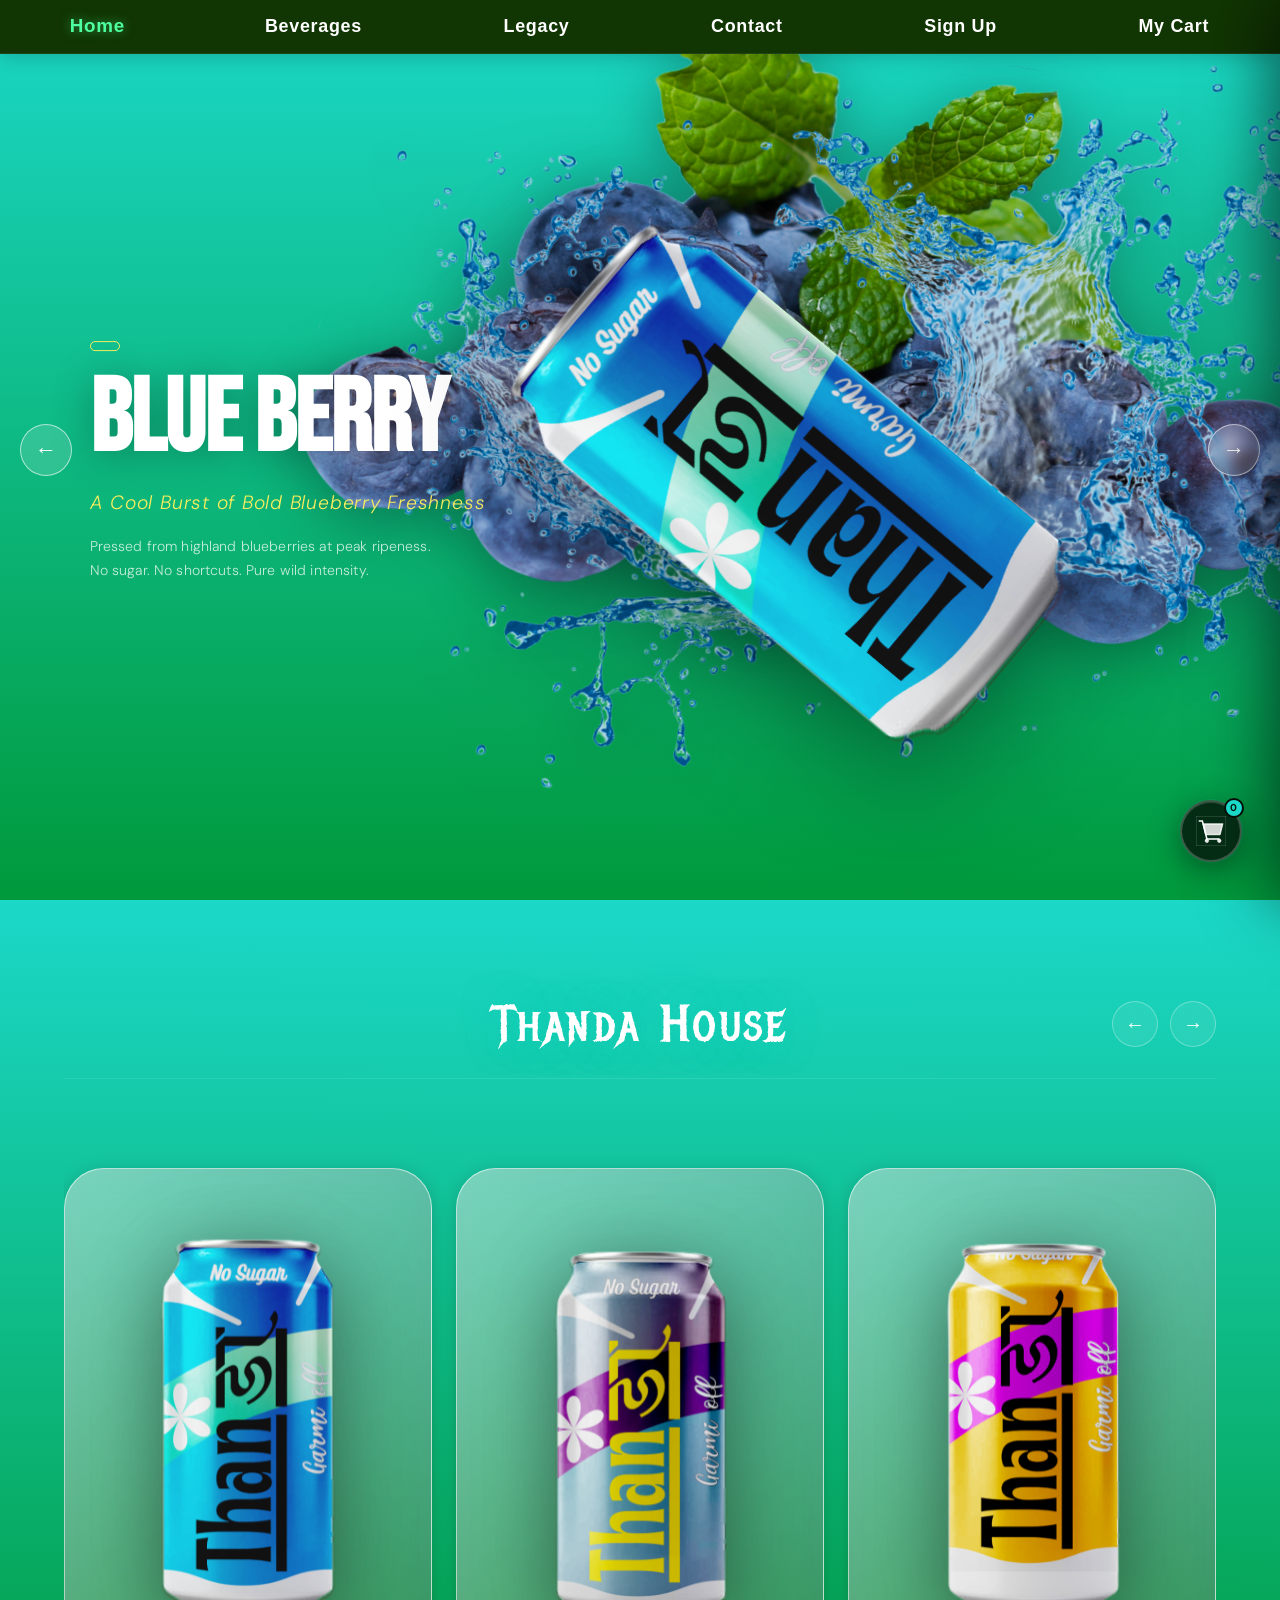
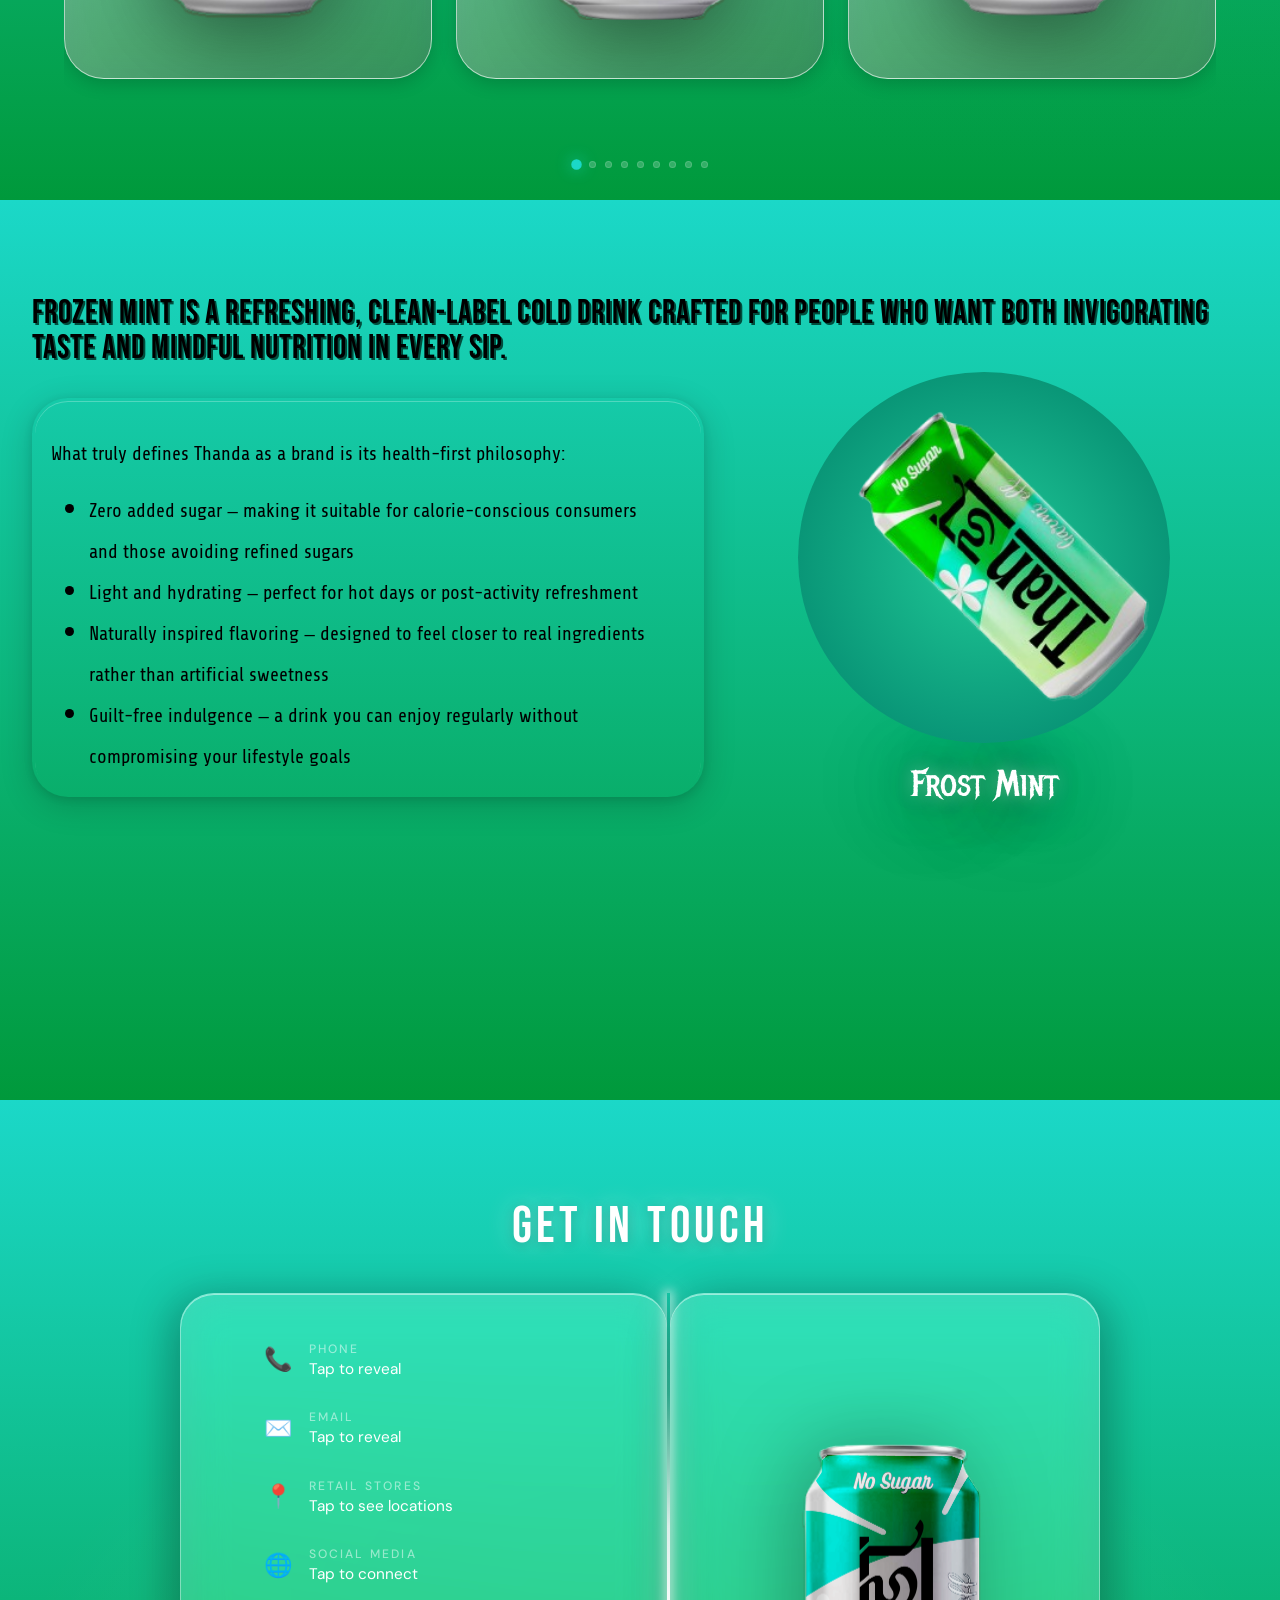
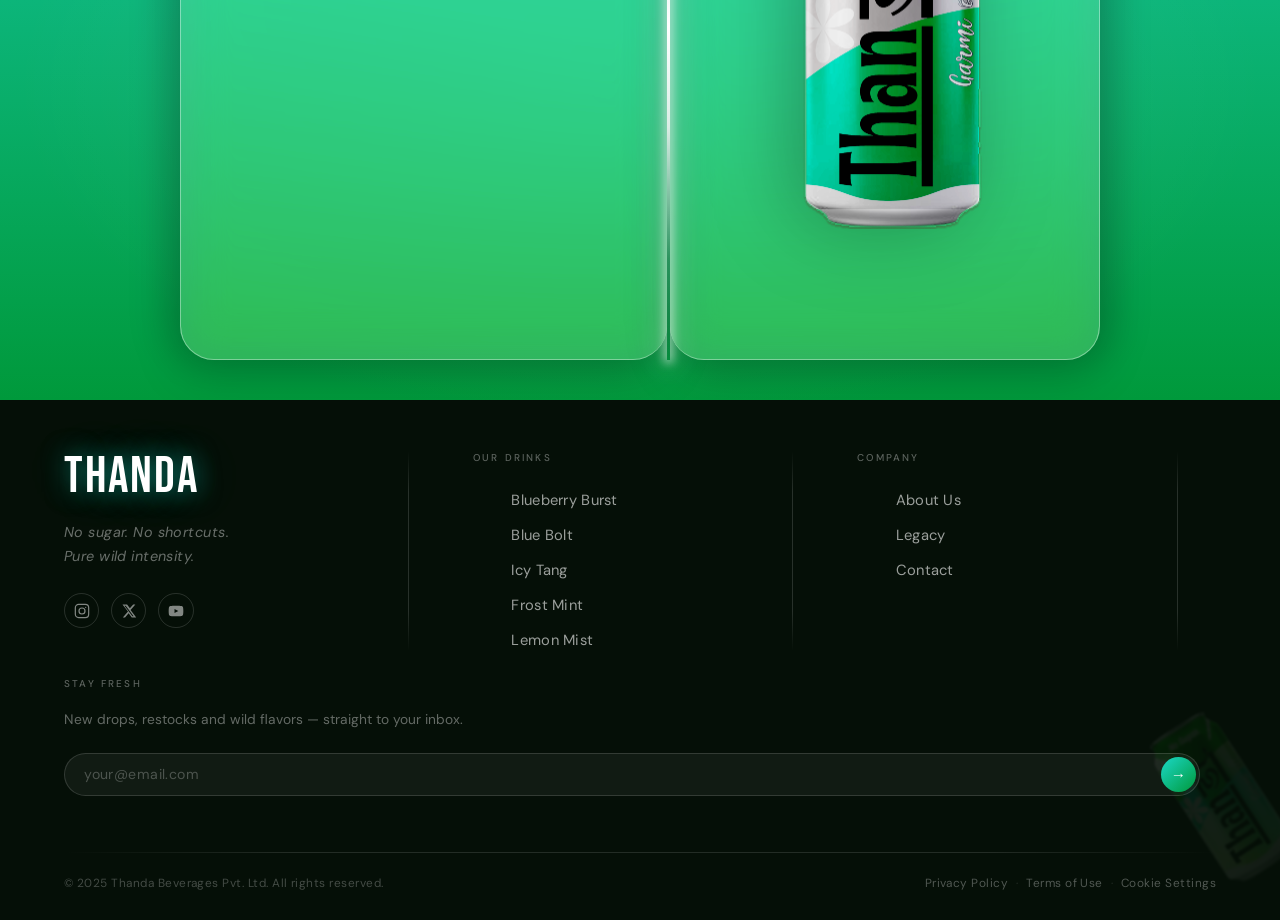
==== commit 7010ddd6: "Add signup Auth" ====
--- a/target/classes/static/index.html
+++ b/target/classes/static/index.html
@@ -10,7 +10,7 @@
 
 <body>
     <header class="hero" id="hero">
-        <!-- REPLACE the nav entirely -->
+        
         <nav class="navigation">
             <a href="#hero" class="nav-link active">Home</a>
             <a href="#thandaHouse" class="nav-link">Beverages</a>
@@ -20,7 +20,7 @@
             <a href="#" class="nav-link" id="navCartLink">My Cart</a>
         </nav>
 
-        <!-- Theme Layer: background fruits + text are injected here by JS -->
+        
         <div class="theme-layer">
             <div class="fruit-layer" id="fruitLayer"></div>
             <div class="text-layer" id="textLayer">
@@ -44,7 +44,7 @@
     </header>
     <main>
        
-        <!-- ── Section 3: Thanda House ─────────────────────────────────────────── -->
+        
         <section class="thanda-house" id="thandaHouse">
 
             <div class="th-header">
@@ -95,14 +95,14 @@
                 </div>
             </div>
         </section>
-        <!-- ── Section 4 : Get In Touch ──────────────────────────────────────────── -->
+        
         <section class="contact-section" id="contact">
 
             <h2 class="contact-title">Get In Touch</h2>
 
             <div class="contact-joint">
 
-                <!-- LEFT CARD — contact details ─────────────────────────────── -->
+                
                 <div class="contact-card contact-card--left">
 
 
@@ -170,10 +170,10 @@
                     </ul>
                 </div>
 
-                <!-- Shine strip between cards -->
+                
                 <div class="contact-joint-shine"></div>
 
-                <!-- RIGHT CARD — can visual ──────────────────────────────────── -->
+                
                 <div class="contact-card contact-card--right">
                     <img src="Assets/ArnavThanda/Green 555.svg" alt="Thanda Can" class="contact-can">
                 </div>
@@ -184,15 +184,15 @@
 
 
     </main>
-    <!-- ── Footer ────────────────────────────────────────────────────────────── -->
+    
     <footer class="site-footer">
 
-        <!-- Background decorative can -->
+        
         <img src="Assets/mintassets/Lemon_1-removebg-preview.png" alt="" class="footer-bg-can" aria-hidden="true">
 
         <div class="footer-inner">
 
-            <!-- ── Brand column ───────────────────────────────────────────── -->
+            
             <div class="footer-brand">
                 <p class="footer-logo">Thanda</p>
                 <p class="footer-tagline">No sugar. No shortcuts.<br>Pure wild intensity.</p>
@@ -221,10 +221,10 @@
                 </div>
             </div>
 
-            <!-- ── Divider ────────────────────────────────────────────────── -->
+            
             <div class="footer-divider footer-divider--v"></div>
 
-            <!-- ── Products column ───────────────────────────────────────── -->
+            
             <div class="footer-col">
                 <p class="footer-col-heading">Our Drinks</p>
                 <ul class="footer-links">
@@ -236,10 +236,10 @@
                 </ul>
             </div>
 
-            <!-- ── Divider ────────────────────────────────────────────────── -->
+            
             <div class="footer-divider footer-divider--v"></div>
 
-            <!-- ── Company column ────────────────────────────────────────── -->
+            
             <div class="footer-col">
                 <p class="footer-col-heading">Company</p>
                 <ul class="footer-links">
@@ -249,10 +249,10 @@
                 </ul>
             </div>
 
-            <!-- ── Divider ────────────────────────────────────────────────── -->
+            
             <div class="footer-divider footer-divider--v"></div>
 
-            <!-- ── Newsletter column ─────────────────────────────────────── -->
+            
             <div class="footer-col footer-col--wide">
                 <p class="footer-col-heading">Stay Fresh</p>
                 <p class="footer-newsletter-sub">New drops, restocks and wild flavors — straight to your inbox.</p>
@@ -264,7 +264,7 @@
 
         </div>
 
-        <!-- ── Bottom bar ─────────────────────────────────────────────────────── -->
+        
         <div class="footer-divider footer-divider--h"></div>
         <div class="footer-bottom">
             <p class="footer-legal"> © 2025 Thanda Beverages Pvt. Ltd. All rights reserved.</p>
@@ -278,7 +278,7 @@
         </div>
 
     </footer>
-    <!-- ── Cart Sidebar ────────────────────────────────────────────────────── -->
+    
     <aside class="cart-sidebar" id="cartSidebar">
         <div class="cart-sidebar-header">
             <h3 class="cart-sidebar-title">Your Cart</h3>
@@ -297,13 +297,13 @@
     </aside>
     <div class="cart-overlay" id="cartOverlay"></div>
 
-    <!-- Floating cart trigger — bottom right corner -->
+    
     <button class="floating-cart" id="floatingCart">
         <img src="Assets/ArnavThanda/ShoppingCart.svg" alt="Cart" class="floating-cart-icon" id="floatingCartIcon">
         <span class="floating-cart-badge" id="cartBadge">0</span>
     </button>
     <script>
-        // Scrollspy logic for navigation to follow sections
+        
         document.addEventListener("DOMContentLoaded", () => {
             const sections = document.querySelectorAll("section[id], header[id]");
             const navLinks = document.querySelectorAll(".navigation .nav-link");
@@ -326,7 +326,7 @@
                 });
             });
 
-            // Authentication state check
+            
             const authLink = document.getElementById("navAuthLink");
             const authToken = localStorage.getItem('authToken');
             const userData = localStorage.getItem('thandaUser');
@@ -355,44 +355,21 @@
             }
         });
 
-        /* ╔══════════════════════════════════════════════════════════════════════╗
-           ║                     ★  THEME FRAMEWORK  ★                          ║
-           ║  Edit THEMES below. One object per can, same order as <img> tags.  ║
-           ╚══════════════════════════════════════════════════════════════════════╝
         
-           THEME FIELDS
-           ─────────────────────────────────────────────────────────────────────
-           label        →  small pill text above the title  e.g. "No. 01 · Blueberry"
-           title        →  big heading. Use \n for a line break.
-           tagline      →  punchy one-liner under the title
-           description  →  body copy. Use \n for line breaks.
-           heroBg       →  any valid CSS background (gradient, colour, url…)
-           accentColor  →  colour for the label pill + tagline
-        
-           FRUIT FIELDS  (each item inside the fruits[] array)
-           ─────────────────────────────────────────────────────────────────────
-           src     →  path to your SVG file   e.g. "Assets/fruits/lemon.svg"
-           x       →  CSS left  position      e.g. "70%"  or "900px"
-           y       →  CSS top   position      e.g. "8%"   or "40px"
-           width   →  SVG display width       e.g. "180px"
-           rotate  →  starting tilt           e.g. "-20deg"
-           delay   →  stagger in milliseconds e.g. 0 / 80 / 160 …
-           opacity →  (optional) final opacity 0–1, default 1
-           ─────────────────────────────────────────────────────────────────────  */
 
         const TH_CARDS = [
 
-            // ── CARD 01 ──────────────────────────────────────────────────────────────
-            {
-                canSrc: "Assets/ArnavThanda/BlueberryC 1 2.svg",  // ← path to the can image
-                btnText: "Explore Blueberry",                         // ← button label
-                btnHref: "#",                                         // ← button link / route
+            
+            {
+                canSrc: "Assets/ArnavThanda/BlueberryC 1 2.svg",  
+                btnText: "Explore Blueberry",                         
+                btnHref: "#",                                         
                 accent: "#5B9BD5",
                 name: "Blueberry Burst",
-                price: 120                                // ← button glow + hover tint
-            },
-
-            // ── CARD 02 ──────────────────────────────────────────────────────────────
+                price: 120                                
+            },
+
+            
             {
                 canSrc: "Assets/ArnavThanda/Component 6 67.svg",
                 btnText: "Explore Blue Bolt",
@@ -402,7 +379,7 @@
                 price: 130
             },
 
-            // ── CARD 03 ──────────────────────────────────────────────────────────────
+            
             {
                 canSrc: "Assets/ArnavThanda/Component 666.svg",
                 btnText: "Explore Icy Tang",
@@ -412,7 +389,7 @@
                 price: 140
             },
 
-            // ── CARD 04 ──────────────────────────────────────────────────────────────
+            
             {
                 canSrc: "Assets/ArnavThanda/Component 668 4.svg",
                 btnText: "Explore Frost Mint",
@@ -422,7 +399,7 @@
                 price: 150
             },
 
-            // ── CARD 05 ──────────────────────────────────────────────────────────────
+            
             {
                 canSrc: "Assets/ArnavThanda/Green 555.svg",
                 btnText: "Explore Lemon Mist",
@@ -432,9 +409,9 @@
                 price: 160
             },
 
-            // ── CARD 06 ──────────────────────────────────────────────────────────────
-            {
-                canSrc: "Assets/ArnavThanda/Jaamun 7.svg",   // ← fill in
+            
+            {
+                canSrc: "Assets/ArnavThanda/Jaamun 7.svg",   
                 btnText: "Explore Citrus Storm",
                 btnHref: "#",
                 accent: "#E63946",
@@ -443,9 +420,9 @@
 
             },
 
-            // ── CARD 07 ──────────────────────────────────────────────────────────────
-            {
-                canSrc: "Assets/ArnavThanda/Lemon 1 6.svg",   // ← fill in
+            
+            {
+                canSrc: "Assets/ArnavThanda/Lemon 1 6.svg",   
                 btnText: "Explore Berry Rush",
                 btnHref: "#",
                 accent: "#9B5DE5",
@@ -453,9 +430,9 @@
                 price: 180
             },
 
-            // ── CARD 08 ──────────────────────────────────────────────────────────────
-            {
-                canSrc: "Assets/ArnavThanda/PremiumC 1 8.svg",   // ← fill in
+            
+            {
+                canSrc: "Assets/ArnavThanda/PremiumC 1 8.svg",   
                 btnText: "Explore Arctic Lime",
                 btnHref: "#",
                 accent: "#06D6A0",
@@ -464,9 +441,9 @@
 
             },
 
-            // ── CARD 09 ──────────────────────────────────────────────────────────────
-            {
-                canSrc: "Assets/ArnavThanda/RassberrryC 1 2.svg",   // ← fill in
+            
+            {
+                canSrc: "Assets/ArnavThanda/RassberrryC 1 2.svg",   
                 btnText: "Explore Mango Breeze",
                 btnHref: "#",
                 accent: "#FFB703",
@@ -474,10 +451,10 @@
                 price: 200
             },
 
-        ]; // ← DO NOT remove
+        ]; 
         const THEMES = [
 
-            // ── 1· BLUEBERRY ────────────────────────────────────────────────────
+            
             {
                 title: "Blue berry",
                 tagline: "A Cool Burst of Bold Blueberry Freshness",
@@ -489,7 +466,7 @@
                 ]
             },
 
-            // ── 1 · LEMON ────────────────────────────────────────────────────────
+            
             {
                 label: "No. 02 · Lemon",
                 title: "BLUE BOLT",
@@ -503,7 +480,7 @@
                 ]
             },
 
-            // ── 2 · ORange ──────────────────────────────────────────────────
+            
             {
                 label: "No. 03 · Mint Lime",
                 title: "ICY TANG",
@@ -521,7 +498,7 @@
                 ]
             },
 
-            // ── 3 Mints ·  ───────────────────────────────────────────────────────
+            
             {
                 label: "No. 04 · Orange",
                 title: "FROST MINT",
@@ -538,7 +515,7 @@
                 ]
             },
 
-            // ── 4 · PREMIUM ──────────────────────────────────────────────────────
+            
             {
                 label: "No. 05 · Premium",
                 title: "LEMON MIST",
@@ -553,14 +530,12 @@
                 ]
             },
 
-        ]; // ← DO NOT remove this line
-
-        /* ════════════════════════════════════════════════════════════════════════
-           ENGINE — no need to edit below here
-           ════════════════════════════════════════════════════════════════════════ */
+        ]; 
+
+        
         document.addEventListener("DOMContentLoaded", () => {
 
-            // DOM refs
+            
             const hero = document.getElementById("hero");
             const fruitLayer = document.getElementById("fruitLayer");
             const textLayer = document.getElementById("textLayer");
@@ -569,7 +544,7 @@
             const canTagline = document.getElementById("canTagline");
             const canDesc = document.getElementById("canDescription");
 
-            // ── Carousel ──────────────────────────────────────────────────────────
+            
             const cans = [...document.querySelectorAll(".can")];
             const N = cans.length;
             const RADIUS = 700;
@@ -598,7 +573,7 @@
 
             function renderCans(offset) {
                 readCanSize();
-                // renderCans(wheelOffset); 
+                
                 const hw = CAN_W / 2, hh = CAN_H / 2;
                 cans.forEach((can, i) => {
                     const angle = DISPLAY_ANG + offset + i * ANG_STEP;
@@ -612,17 +587,17 @@
                 return t < 0.5 ? 2 * t * t : -1 + (4 - 2 * t) * t;
             }
 
-            // ── Theme engine ──────────────────────────────────────────────────────
+            
 
             function hideTheme() {
                 textLayer.classList.remove("theme-visible");
                 fruitLayer.querySelectorAll(".fruit-item").forEach(el => {
-                    // Freeze the current rendered opacity before killing the animation
+                    
                     const liveOpacity = parseFloat(window.getComputedStyle(el).opacity);
-                    el.style.opacity = liveOpacity;       // inline style takes over from animation
-                    el.classList.remove("fruit-in");       // cancel animation (won't snap — inline wins)
+                    el.style.opacity = liveOpacity;       
+                    el.classList.remove("fruit-in");       
                     el.style.transition = "opacity 0.35s ease";
-                    requestAnimationFrame(() => { el.style.opacity = "0"; });  // smooth exit
+                    requestAnimationFrame(() => { el.style.opacity = "0"; });  
                 });
             }
 
@@ -636,25 +611,25 @@
                 const t = THEMES[index];
                 if (!t) return;
 
-                // Hero background
+                
                 hero.style.background = t.heroBg;
 
-                // Accent colour
+                
                 textLayer.style.setProperty("--accent", t.accentColor);
 
-                // Text
+                
                 canLabel.textContent = t.label;
                 canTitle.innerHTML = t.title.replace(/\n/g, "<br>");
                 canTagline.textContent = t.tagline;
                 canDesc.innerHTML = t.description.replace(/\n/g, "<br>");
 
-                // Fruits — rebuild DOM
+                
                 fruitLayer.innerHTML = "";
                 t.fruits.forEach(f => {
                     const img = document.createElement("img");
                     img.src = f.src;
                     img.className = "fruit-item";
-                    // optional custom class
+                    
                     if (f.class) {
                         img.classList.add(f.class);
                     }
@@ -670,14 +645,14 @@
                 });
 
                 if (animate) {
-                    // Small delay so browser paints the hidden state first
+                    
                     requestAnimationFrame(() => requestAnimationFrame(showTheme));
                 } else {
                     showTheme();
                 }
             }
 
-            // ── Spin ──────────────────────────────────────────────────────────────
+            
             function go(dir) {
                 if (busy) return;
                 busy = true;
@@ -706,8 +681,8 @@
                         renderCans(wheelOffset);
                         applyTheme(activeIndex, true);
 
-                        // Hold the lock for the full theme animation:
-                        // fruit stagger delay + 700ms fly-in + 100ms buffer
+                        
+                        
                         const theme = THEMES[activeIndex];
                         const maxDelay = theme.fruits.length
                             ? Math.max(...theme.fruits.map(f => f.delay || 0))
@@ -717,7 +692,7 @@
                             if (pendingDir !== null) {
                                 const d = pendingDir;
                                 pendingDir = null;
-                                go(d);              // play the queued direction
+                                go(d);              
                             }
                         }, maxDelay + 800);
                     }
@@ -726,7 +701,7 @@
                 requestAnimationFrame(frame);
             }
 
-            // ── Boot ─────────────────────────────────────────────────────────────
+            
             renderCans(0);
             window.addEventListener("load", () => {
                 renderCans(0);
@@ -735,7 +710,7 @@
 
             document.querySelector(".left").addEventListener("click", () => go(-1));
             document.querySelector(".right").addEventListener("click", () => go(1));
-            // Converts "#FF8C42" → "255,140,66" for CSS rgba() use
+            
             function hexToRgb(hex) {
                 const r = parseInt(hex.slice(1, 3), 16);
                 const g = parseInt(hex.slice(3, 5), 16);
@@ -743,30 +718,30 @@
                 return `${r},${g},${b}`;
             }
 
-            // ── Thanda House Carousel ─────────────────────────────────────────────────
+            
             (function () {
                 const CLONE_COUNT = 4;
-                const TOTAL = TH_CARDS.length; // 9
+                const TOTAL = TH_CARDS.length; 
 
                 const track = document.getElementById("thTrack");
                 const viewport = track?.parentElement;
                 const dotBox = document.getElementById("thDots");
                 if (!track || !dotBox || !viewport) return;
 
-                // Build infinite loop buffer:
-                // [last clones] + [all real] + [first clones]
+                
+                
                 const allItems = [
                     ...TH_CARDS.slice(-CLONE_COUNT),
                     ...TH_CARDS,
                     ...TH_CARDS.slice(0, CLONE_COUNT)
                 ];
 
-                // ── Render cards ────────────────────────────────────────────────────────
+                
                 allItems.forEach((card, loopIdx) => {
                     const el = document.createElement("div");
                     el.className = "th-card";
                     el.style.setProperty("--accent-rgb", hexToRgb(card.accent));
-                    // Store data for cart use
+                    
                     el.dataset.name = card.name || card.btnText;
                     el.dataset.price = card.price || 0;
                     el.dataset.src = card.canSrc;
@@ -785,7 +760,7 @@
                     track.appendChild(el);
                 });
 
-                // ── Render dots (9 only, one per real card) ──────────────────────────────
+                
                 TH_CARDS.forEach((_, i) => {
                     const dot = document.createElement("span");
                     dot.className = "th-dot" + (i === 0 ? " active" : "");
@@ -794,12 +769,12 @@
 
                 const allDots = () => [...dotBox.querySelectorAll(".th-dot")];
 
-                // ── State ────────────────────────────────────────────────────────────────
+                
                 let cardsPerView = 3;
-                let idx = CLONE_COUNT; // points to first real card
+                let idx = CLONE_COUNT; 
                 let isAnimating = false;
 
-                // ── Helpers ──────────────────────────────────────────────────────────────
+                
                 function getCardsPerView() {
                     if (window.innerWidth <= 768) return 1;
                     if (window.innerWidth <= 1180) return 2;
@@ -821,7 +796,7 @@
                 }
 
                 function stepWidth() {
-                    // card's actual rendered width + the CSS gap
+                    
                     const card = track.children[0];
                     if (!card) return 0;
                     const gap = parseFloat(window.getComputedStyle(track).gap) || 24;
@@ -840,14 +815,14 @@
                     allDots().forEach((d, i) => d.classList.toggle("active", i === real));
                 }
 
-                // ── Infinite-loop snap on transition end ─────────────────────────────────
+                
                 track.addEventListener("transitionend", () => {
-                    // Slid too far right → jumped into tail clones → silently reset to real cards
+                    
                     if (idx >= CLONE_COUNT + TOTAL) {
                         idx -= TOTAL;
                         moveTo(idx, false);
                     }
-                    // Slid too far left → jumped into head clones → silently reset to real cards
+                    
                     if (idx < CLONE_COUNT) {
                         idx += TOTAL;
                         moveTo(idx, false);
@@ -855,7 +830,7 @@
                     isAnimating = false;
                 });
 
-                // ── Navigation ───────────────────────────────────────────────────────────
+                
                 function go(dir) {
                     if (isAnimating) return;
                     isAnimating = true;
@@ -867,7 +842,7 @@
                 document.getElementById("thPrev").addEventListener("click", () => go(-1));
                 document.getElementById("thNext").addEventListener("click", () => go(1));
 
-                // Dots are also clickable
+                
                 allDots().forEach((dot, i) => {
                     dot.addEventListener("click", () => {
                         if (isAnimating) return;
@@ -881,7 +856,7 @@
                     });
                 });
 
-                // ── Init ─────────────────────────────────────────────────────────────────
+                
                 window.addEventListener("load", () => {
                     layoutCards();
                     moveTo(idx, false);
@@ -892,9 +867,9 @@
                     moveTo(idx, false);
                 });
             })();
-            // ══════════════════════════════════════════════════════════════════════════
-            // NAV LINKS — smooth scroll
-            // ══════════════════════════════════════════════════════════════════════════
+            
+            
+            
             document.querySelectorAll(".nav-link").forEach(link => {
                 link.addEventListener("click", e => {
                     const href = link.getAttribute("href");
@@ -906,11 +881,11 @@
                 });
             });
 
-            // ══════════════════════════════════════════════════════════════════════════
-            // CART STATE
-            // ══════════════════════════════════════════════════════════════════════════
+            
+            
+            
             const CART_STORAGE_KEY = "thandaCartState";
-            const cartState = loadCartState(); // [{ name, price, src, qty }]
+            const cartState = loadCartState(); 
 
             function loadCartState() {
                 try {
@@ -948,7 +923,7 @@
             function openCart() { cartSidebar.classList.add("open"); cartOverlay.classList.add("visible"); }
             function closeCart() { cartSidebar.classList.remove("open"); cartOverlay.classList.remove("visible"); }
 
-            // WITH:
+            
             document.getElementById("floatingCart").addEventListener("click", openCart);
             document.getElementById("navCartLink") &&
                 document.getElementById("navCartLink").addEventListener("click", e => { e.preventDefault(); openCart(); }); document.getElementById("cartCloseBtn").addEventListener("click", closeCart);
@@ -964,7 +939,7 @@
                 toast.className = `custom-toast ${type}`;
                 toast.textContent = msg;
 
-                // Trigger reflow
+                
                 void toast.offsetWidth;
                 toast.classList.add('show');
 
@@ -985,10 +960,10 @@
                         return;
                     }
 
-                    // Save cart for checkout and persistence
+                    
                     persistCartState();
 
-                    // Redirect to checkout page
+                    
                     window.location.href = 'checkout.html';
                 });
             }
@@ -996,25 +971,25 @@
             function renderCart() {
                 persistCartState();
 
-                // Badge
+                
                 const total = cartState.reduce((s, i) => s + i.qty, 0);
                 cartBadge.textContent = total;
-                // Bump animation
+                
                 cartBadge.classList.remove("bump");
                 void cartBadge.offsetWidth;
                 cartBadge.classList.add("bump");
                 setTimeout(() => cartBadge.classList.remove("bump"), 300);
 
-                // Empty state
+                
                 cartEmptyMsg.style.display = cartState.length ? "none" : "block";
                 cartFooter.style.display = cartState.length ? "flex" : "none";
 
-                // Total
+                
                 const rupees = cartState.reduce((s, i) => s + i.price * i.qty, 0);
                 cartTotalEl.textContent = `₹${rupees}`;
 
-                // Rebuild items (keep existing nodes for items that didn't change qty)
-                // Simple approach: clear and re-render
+                
+                
                 [...cartItemsList.querySelectorAll(".cart-item")].forEach(el => el.remove());
 
                 cartState.forEach((item, idx) => {
@@ -1035,7 +1010,7 @@
                     cartItemsList.appendChild(row);
                 });
 
-                // Qty button events
+                
                 cartItemsList.querySelectorAll(".cart-qty-btn").forEach(btn => {
                     btn.addEventListener("click", () => {
                         const i = parseInt(btn.dataset.idx);
@@ -1051,20 +1026,20 @@
                 });
             }
 
-            // ══════════════════════════════════════════════════════════════════════════
-            // FLY-TO-CART ANIMATION
-            // ══════════════════════════════════════════════════════════════════════════
-            // REPLACE the old flyToCart with this:
+            
+            
+            
+            
             function flyToCart(canEl) {
                 const canRect = canEl.getBoundingClientRect();
                 const cartEl = document.getElementById("floatingCart");
                 const cartRect = cartEl.getBoundingClientRect();
 
-                // Cart centre
+                
                 const cartCX = cartRect.left + cartRect.width / 2;
                 const cartCY = cartRect.top + cartRect.height / 2;
 
-                // Clone starts at can's exact screen position
+                
                 const clone = document.createElement("img");
                 clone.src = canEl.src;
                 clone.className = "fly-can";
@@ -1077,18 +1052,18 @@
     `;
                 document.body.appendChild(clone);
 
-                // Delta to get clone's centre to overlap cart's centre
+                
                 const deltaX = cartCX - (canRect.left + canRect.width / 2);
                 const deltaY = cartCY - (canRect.top + canRect.height / 2);
 
-                // Phase 1 — spring up 100px
+                
                 clone.animate([
                     { transform: "translateY(0) scale(1)", opacity: 1 },
                     { transform: "translateY(-100px) scale(1.1)", opacity: 1 }
                 ], { duration: 300, easing: "cubic-bezier(0.34,1.2,0.64,1)", fill: "forwards" })
                     .onfinish = () => {
 
-                        // Phase 2 — fly to cart and shrink exactly onto it
+                        
                         clone.animate([
                             { transform: `translateY(-100px) scale(1.1)`, opacity: 1 },
                             { transform: `translate(${deltaX}px, ${deltaY + 100}px) scale(0.25)`, opacity: 0.6 },
@@ -1097,9 +1072,9 @@
                             .onfinish = () => {
                                 clone.remove();
 
-                                // Cart bumps — grows then snaps back
+                                
                                 cartEl.classList.remove("bumping");
-                                void cartEl.offsetWidth; // reflow to retrigger
+                                void cartEl.offsetWidth; 
                                 cartEl.classList.add("bumping");
                                 cartEl.addEventListener("animationend", () => {
                                     cartEl.classList.remove("bumping");
@@ -1108,10 +1083,10 @@
                     };
             }
 
-            // ══════════════════════════════════════════════════════════════════════════
-            // WIRE UP ADD TO CART ON ALL CARDS
-            // Uses event delegation on the track since cards are dynamically rendered
-            // ══════════════════════════════════════════════════════════════════════════
+            
+            
+            
+            
             document.getElementById("thTrack").addEventListener("click", e => {
                 const atcBtn = e.target.closest(".th-card-atc");
                 if (!atcBtn) return;
@@ -1122,7 +1097,7 @@
                 const price = parseInt(card.dataset.price) || 0;
                 const src = card.dataset.src;
 
-                // Add / increment in cart state
+                
                 const existing = cartState.find(i => i.name === name);
                 if (existing) {
                     existing.qty++;
@@ -1132,37 +1107,37 @@
 
                 renderCart();
 
-                // Fly animation
+                
                 flyToCart(canImg);
             });
 
-            // Restore persisted cart on first load
+            
             renderCart();
 
-            // ════════════════════════════════════════════════════════════════=═════════
-            // CONTACT POPUPS (already in your code — keep as-is below this line)
-            // ══════════════════════════════════════════════════════════════════════════
-            // ── Contact popups ────────────────────────────────────────────────────────
+            
+            
+            
+            
 
             document.querySelectorAll(".contact-item").forEach(item => {
 
-                // Row click — open this popup, close all others
+                
                 item.addEventListener("click", (e) => {
-                    // Don't re-close if the click was on the ✕ button (handled below)
+                    
                     if (e.target.classList.contains("contact-popup-close")) return;
 
                     const isOpen = item.classList.contains("popup-open");
 
-                    // Close every popup first
+                    
                     document.querySelectorAll(".contact-item").forEach(i =>
                         i.classList.remove("popup-open")
                     );
 
-                    // If it wasn't already open, open it
+                    
                     if (!isOpen) item.classList.add("popup-open");
                 });
 
-                // ✕ button — close just this popup
+                
                 const closeBtn = item.querySelector(".contact-popup-close");
                 if (closeBtn) {
                     closeBtn.addEventListener("click", (e) => {
@@ -1172,7 +1147,7 @@
                 }
             });
 
-            // Click anywhere outside contact items → close all popups
+            
             document.addEventListener("click", (e) => {
                 if (!e.target.closest(".contact-item")) {
                     document.querySelectorAll(".contact-item").forEach(i =>
--- a/target/classes/static/style.css
+++ b/target/classes/static/style.css
@@ -21,15 +21,15 @@
 }
 
 
-/* ── Navigation ──────────────────────────────────────────────────────────── */
+
 .navigation {
     display: flex;
     justify-content: space-evenly;
     background-color: rgb(17, 53, 3);
-    /* same hue, now lets blur show */
+    
     backdrop-filter: blur(14px);
     -webkit-backdrop-filter: blur(14px);
-    /* Safari */
+    
     border-bottom: 1px solid rgba(255, 255, 255, 0.07);
     box-shadow: 0 2px 20px rgba(0, 0, 0, 0.22);
     width: 100%;
@@ -44,9 +44,9 @@
     font-size: clamp(16px, 1.4vw, 26px);
     text-decoration: none;
     color: #fff;
-    font-family: "Metal Mania", system-ui;
-    font-weight: 400;
-    font-style: normal;
+    font-family: sans-serif;
+    font-weight: 900;
+    font-style: bold;
     margin: 1rem auto;
     letter-spacing: 0.04em;
     transition: opacity 0.2s;
@@ -63,7 +63,7 @@
     transform: scale(1.05);
 }
 
-/* ── Hero ────────────────────────────────────────────────────────────────── */
+
 .hero {
     width: 100%;
     min-height: 100vh;
@@ -73,12 +73,10 @@
     overflow: hidden;
     transition: background 0.9s ease;
     scroll-snap-align: start;
-    /* ← smooth bg colour crossfade */
-}
-
-/* ══════════════════════════════════════════════════════════════════════════
-   THEME LAYER
-   ══════════════════════════════════════════════════════════════════════════ */
+    
+}
+
+
 
 .theme-layer {
     position: absolute;
@@ -87,7 +85,7 @@
     z-index: 2;
 }
 
-/* ── Fruit layer ─────────────────────────────────────────────────────────── */
+
 .fruit-layer {
     position: absolute;
     inset: 0;
@@ -96,19 +94,19 @@
 .fruit-item {
     position: absolute;
     object-fit: contain;
-    /* Fruits start rotated & invisible, land on their natural angle */
+    
     opacity: 0;
     transform: rotate(calc(var(--rotate, 0deg) + 40deg)) scale(0.6);
     filter: drop-shadow(0 12px 32px rgba(0, 0, 0, 0.35));
     transition: none;
-    /* animation via class, not transition */
+    
     will-change: transform, opacity;
 }
 
-/* When .fruit-in is added, trigger the fly-in keyframe */
+
 .fruit-item.fruit-in {
     animation: fruitFlyIn 0.7s cubic-bezier(0.22, 1, 0.36, 1) forwards;
-    /* animation-delay is set inline per fruit */
+    
 }
 
 @keyframes fruitFlyIn {
@@ -123,7 +121,7 @@
     }
 }
 
-/* Subtle float loop once landed */
+
 .fruit-item.fruit-in {
     animation:
         fruitFlyIn 0.7s cubic-bezier(0.22, 1, 0.36, 1) forwards,
@@ -142,7 +140,7 @@
     }
 }
 
-/* ── Text layer ──────────────────────────────────────────────────────────── */
+
 .text-layer {
     position: absolute;
     left: 7%;
@@ -152,7 +150,7 @@
     --accent: #fff;
 }
 
-/* Hidden state — all children shifted down + invisible */
+
 .text-layer .can-label,
 .text-layer .can-title,
 .text-layer .can-tagline,
@@ -162,7 +160,7 @@
     transition: opacity 0.55s ease, transform 0.55s ease;
 }
 
-/* Visible state — staggered per element */
+
 .text-layer.theme-visible .can-label {
     opacity: 1;
     transform: translateY(0);
@@ -187,7 +185,7 @@
     transition-delay: 0.38s;
 }
 
-/* Label pill */
+
 .can-label {
     display: inline-block;
     font-family: "DM Sans", sans-serif;
@@ -202,7 +200,7 @@
     margin-bottom: 18px;
 }
 
-/* Big title */
+
 .can-title {
     font-family: "Bebas Neue", sans-serif;
     font-size: clamp(72px, 8vw, 128px);
@@ -213,7 +211,7 @@
     margin-bottom: 22px;
 }
 
-/* Tagline */
+
 .can-tagline {
     font-family: "DM Sans", sans-serif;
     font-size: clamp(16px, 1.5vw, 20px);
@@ -224,7 +222,7 @@
     margin-bottom: 20px;
 }
 
-/* Description */
+
 .can-description {
     font-family: "DM Sans", sans-serif;
     font-size: clamp(14px, 1.1vw, 17px);
@@ -234,9 +232,7 @@
     letter-spacing: 0.01em;
 }
 
-/* ══════════════════════════════════════════════════════════════════════════
-   CAROUSEL
-   ══════════════════════════════════════════════════════════════════════════ */
+
 
 .carousel {
     position: absolute;
@@ -258,7 +254,7 @@
     filter: drop-shadow(0 32px 64px rgba(0, 0, 0, 0.4));
 }
 
-/* ── Arrow buttons ───────────────────────────────────────────────────────── */
+
 .left,
 .right {
     position: absolute;
@@ -309,7 +305,7 @@
 }
 
 main {
-    /* padding-top: 60px; */
+    
     background: linear-gradient(to bottom, #1BD8C8, #00993B);
     transition: background 0.9s ease;
 }
@@ -342,7 +338,7 @@
     height: auto;
     margin: 2rem 0 1rem;
     border: 3px solid transparent;
-    /* invisible border — keeps layout identical */
+    
     border-radius: 36px;
     box-shadow:
         0 8px 32px rgba(0, 0, 0, 0.18),
@@ -380,27 +376,27 @@
     flex: 0 1 40%;
     height: auto;
     margin: 0;
-    /* border: 2px solid black; */
+    
     display: flex;
     justify-content: center;
     align-items: center;
-    /* padding-bottom: 6rem; */
+    
     position: static;
 }
 
 .right-container-circle {
     width: clamp(240px, 28vw, 520px);
 
-    /* Aspect-ratio ensures height always equals width */
+    
     aspect-ratio: 1 / 1;
 
-    /* border-radius 50% turns the square into a circle */
+    
     border-radius: 50%;
 
-    /* Background styling based on your image palette */
+    
     background: radial-gradient(circle, #20c997, #00816a);
 
-    /* Center it on the screen */
+    
     margin: 0 auto;
     position: relative;
     display: flex;
@@ -427,11 +423,11 @@
     font-family: "Metal Mania", system-ui;
     font-weight: 400;
     position: static;
-    /* back in normal flow, stacks below circle */
+    
     font-size: clamp(1.75rem, 2.8vw, 3.25rem);
     color: #fff;
     text-align: center;
-    /* Wide multi-layer glow — correct text-shadow syntax: x y blur color */
+    
     text-shadow:
         0 0 18px rgba(255, 255, 255, 0.419),
         0 0 55px rgba(0, 0, 0, 0.75),
@@ -657,9 +653,7 @@
     }
 }
 
-/* ══════════════════════════════════════════════════════════════════════════
-   SECTION 3 — THANDA HOUSE CAROUSEL
-   ══════════════════════════════════════════════════════════════════════════ */
+
 
 .thanda-house {
     width: 100%;
@@ -673,7 +667,7 @@
     position: relative;
 }
 
-/* Subtle background texture */
+
 .thanda-house::before {
     content: "";
     position: absolute;
@@ -684,7 +678,7 @@
     pointer-events: none;
 }
 
-/* ── Header row ──────────────────────────────────────────────────────────── */
+
 .th-header {
     display: flex;
     align-items: center;
@@ -697,13 +691,13 @@
     margin-top: 3rem;
 }
 
-/* Invisible spacer mirrors the arrows width so title is truly centred */
+
 .th-header-spacer {
     flex-shrink: 0;
     width: calc(46px * 2 + 0.75rem);
 
 
-    /* 2 buttons + gap between them */
+    
 }
 
 .th-title {
@@ -719,7 +713,7 @@
         0 0 70px rgba(27, 216, 200, 0.2);
 }
 
-/* ── Arrow buttons ───────────────────────────────────────────────────────── */
+
 .th-arrows {
     display: flex;
     gap: 0.75rem;
@@ -753,16 +747,15 @@
     transform: scale(0.93);
 }
 
-/* ── Carousel viewport + track ───────────────────────────────────────────── */
+
 .th-viewport {
     flex: 1;
     overflow: hidden;
     position: relative;
     z-index: 1;
     --th-gap: 1.5rem;
-    /* Fade edges for a cinematic depth effect */
-    /* mask-image: linear-gradient(to right, transparent 0%, #000 4%, #000 96%, transparent 100%);
-    -webkit-mask-image: linear-gradient(to right, transparent 0%, #000 4%, #000 96%, transparent 100%); */
+    
+    
 }
 
 .th-track {
@@ -771,11 +764,11 @@
     align-items: center;
     gap: var(--th-gap);
     will-change: transform;
-    /* transition is toggled via JS */
-}
-
-/* ── Individual card ─────────────────────────────────────────────────────── */
-/* ── Card ────────────────────────────────────────────────────────────────── */
+    
+}
+
+
+
 .th-card {
     flex: 0 0 auto;
     position: relative;
@@ -788,7 +781,7 @@
     aspect-ratio: 0.72 / 1;
     height: auto;
 
-    /* background uses rgba — no opacity property so the can is unaffected */
+    
     background: linear-gradient(135deg,
             rgba(217, 217, 217, 0.55) 0%,
             rgba(115, 115, 115, 0.45) 100%);
@@ -815,12 +808,12 @@
     box-shadow: 0 6px 24px rgba(0, 0, 0, 0.22);
 }
 
-/* ── Can — 80% of card, no scale stuck in base state ───────────────────── */
+
 .th-card-can {
     width: 82%;
-    /* fills 80% of card width */
+    
     height: 82%;
-    /* fills 80% of card height */
+    
     object-fit: contain;
     filter: drop-shadow(0 16px 40px rgba(0, 0, 0, 0.45));
     transition:
@@ -829,7 +822,7 @@
     will-change: transform;
     pointer-events: none;
     user-select: none;
-    /* NO transform here — base state is full size */
+    
 }
 
 .th-card:hover .th-card-can {
@@ -839,7 +832,7 @@
 
 
 
-/* ── Button — hidden by default, slides up on hover ─────────────────────── */
+
 .th-card-btn {
     position: absolute;
     bottom: 1.8rem;
@@ -875,7 +868,7 @@
     transform: translateX(-50%) translateY(0);
 }
 
-/* Button's own hover — uses the per-card accent colour set as a CSS var */
+
 .th-card-btn:hover {
     background: rgba(var(--accent-rgb), 0.22);
     border-color: rgba(var(--accent-rgb), 0.75);
@@ -884,7 +877,7 @@
 
 
 
-/* ── Pagination dots ─────────────────────────────────────────────────────── */
+
 .th-dots {
     display: flex;
     justify-content: center;
@@ -918,9 +911,7 @@
     align-items: flex-end;
 }
 
-/* ══════════════════════════════════════════════════════════════════════════
-   SECTION 4 — GET IN TOUCH
-   ══════════════════════════════════════════════════════════════════════════ */
+
 
 .contact-section {
     width: 100%;
@@ -947,7 +938,7 @@
     pointer-events: none;
 }
 
-/* ── Title ───────────────────────────────────────────────────────────────── */
+
 .contact-title {
     font-family: "Bebas Neue", sans-serif;
     font-size: clamp(2.5rem, 4.4vw, 4.8rem);
@@ -961,9 +952,7 @@
     padding-top: 6.75rem;
 }
 
-/* ══ Joint wrapper ══════════════════════════════════════════════════════════
-   Two separated cards with a glowing shine strip between them
-   ══════════════════════════════════════════════════════════════════════════ */
+
 .contact-joint {
     display: flex;
     align-items: stretch;
@@ -971,13 +960,13 @@
     position: relative;
     z-index: 1;
     gap: 0;
-    /* cards + shine strip are flush, no gap */
+    
     width: min(100%, 1040px);
     flex: 1;
     min-height: 0;
 }
 
-/* ── Shared card base ────────────────────────────────────────────────────── */
+
 .contact-card {
     background: rgba(255, 255, 255, 0.18);
     backdrop-filter: blur(22px) saturate(140%);
@@ -985,10 +974,10 @@
     border: 1px solid rgba(255, 255, 255, 0.38);
     position: relative;
     overflow: visible;
-    /* popups need to escape the card boundary */
-}
-
-/* ── Left card ───────────────────────────────────────────────────────────── */
+    
+}
+
+
 .contact-card--left {
     flex: 1 1 0;
     width: auto;
@@ -998,14 +987,14 @@
     gap: 2rem;
     border-radius: 40px;
     border-right: none;
-    /* Left card shadow — pulls away from center */
+    
     box-shadow:
         -12px 0 40px rgba(0, 0, 0, 0.18),
         0 16px 50px rgba(0, 0, 0, 0.15),
         inset 0 1px 0 rgba(255, 255, 255, 0.5);
 }
 
-/* ── Shine strip between the two cards ──────────────────────────────────── */
+
 .contact-joint-shine {
     width: 3px;
 
@@ -1025,7 +1014,7 @@
     z-index: 2;
 }
 
-/* ── Right card ──────────────────────────────────────────────────────────── */
+
 .contact-card--right {
     flex: 1 1 0;
     width: auto;
@@ -1036,7 +1025,7 @@
     overflow: hidden;
     border-radius: 40px;
     border-left: none;
-    /* Right card shadow — pulls away from center */
+    
     box-shadow:
         12px 0 40px rgba(0, 0, 0, 0.18),
         0 16px 50px rgba(0, 0, 0, 0.15),
@@ -1045,7 +1034,7 @@
 
 
 
-/* ── Contact list ────────────────────────────────────────────────────────── */
+
 .contact-list {
     list-style: none;
     display: flex;
@@ -1054,7 +1043,7 @@
     gap: 0;
 }
 
-/* ── Each row ────────────────────────────────────────────────────────────── */
+
 .contact-item {
     display: flex;
 
@@ -1065,7 +1054,7 @@
     cursor: pointer;
     position: relative;
     transition: background 0.22s ease;
-    /* clip popup inside item bounds */
+    
     overflow: visible;
 }
 
@@ -1100,15 +1089,13 @@
     color: #fff;
 }
 
-/* ══ Popup ══════════════════════════════════════════════════════════════════
-   Slides up from the row when clicked
-   ══════════════════════════════════════════════════════════════════════════ */
+
 .contact-popup {
     position: absolute;
     left: 0;
     right: 0;
     bottom: calc(100% + 8px);
-    /* floats just above the row */
+    
     background: rgba(10, 30, 15, 0.88);
     backdrop-filter: blur(20px);
     -webkit-backdrop-filter: blur(20px);
@@ -1119,7 +1106,7 @@
     flex-direction: column;
     gap: 0.5rem;
     z-index: 100;
-    /* Hidden state */
+    
     opacity: 0;
     transform: translateY(10px);
     pointer-events: none;
@@ -1130,7 +1117,7 @@
         inset 0 1px 0 rgba(255, 255, 255, 0.15);
 }
 
-/* Tiny arrow pointing down toward the row */
+
 .contact-popup::after {
     content: "";
     position: absolute;
@@ -1144,7 +1131,7 @@
     transform: rotate(45deg);
 }
 
-/* Open state — toggled by JS */
+
 .contact-item.popup-open .contact-popup {
     opacity: 1;
     transform: translateY(0);
@@ -1204,7 +1191,7 @@
     box-shadow: 0 0 16px rgba(27, 216, 200, 0.4);
 }
 
-/* Social links inside popup */
+
 .contact-socials {
     display: flex;
     flex-direction: column;
@@ -1229,7 +1216,7 @@
     opacity: 0.7;
 }
 
-/* ── Can image ───────────────────────────────────────────────────────────── */
+
 .contact-can {
     width: clamp(220px, 75%, 420px);
     max-width: none;
@@ -1242,9 +1229,7 @@
     user-select: none;
 }
 
-/* ══════════════════════════════════════════════════════════════════════════
-   FOOTER
-   ══════════════════════════════════════════════════════════════════════════ */
+
 
 .site-footer {
     width: 100%;
@@ -1254,7 +1239,7 @@
     padding: clamp(3rem, 4vw, 4.8rem) 5vw 0;
 }
 
-/* ── Ghost can in background ─────────────────────────────────────────────── */
+
 .footer-bg-can {
     position: absolute;
     right: -4%;
@@ -1267,7 +1252,7 @@
     transform: rotate(12deg);
 }
 
-/* ── Main grid ───────────────────────────────────────────────────────────── */
+
 .footer-inner {
     display: flex;
     align-items: flex-start;
@@ -1278,7 +1263,7 @@
     flex-wrap: wrap;
 }
 
-/* ── Brand column ────────────────────────────────────────────────────────── */
+
 .footer-brand {
     flex: 0 0 clamp(180px, 22vw, 280px);
     display: flex;
@@ -1308,7 +1293,7 @@
     letter-spacing: 0.03em;
 }
 
-/* Social icon row */
+
 .footer-social-row {
     display: flex;
     gap: 0.75rem;
@@ -1340,7 +1325,7 @@
     box-shadow: 0 0 14px rgba(27, 216, 200, 0.28);
 }
 
-/* ── Vertical divider ────────────────────────────────────────────────────── */
+
 .footer-divider--v {
     width: 1px;
     align-self: stretch;
@@ -1353,7 +1338,7 @@
     margin: 0 3vw;
 }
 
-/* ── Generic link column ─────────────────────────────────────────────────── */
+
 .footer-col {
     flex: 1;
     display: flex;
@@ -1399,7 +1384,7 @@
     letter-spacing: 0.05em;
 }
 
-/* ── Newsletter ──────────────────────────────────────────────────────────── */
+
 .footer-newsletter-sub {
     font-family: "DM Sans", sans-serif;
     font-size: clamp(0.86rem, 0.95vw, 0.96rem);
@@ -1465,7 +1450,7 @@
     box-shadow: 0 0 18px rgba(27, 216, 200, 0.45);
 }
 
-/* ── Horizontal divider ──────────────────────────────────────────────────── */
+
 .footer-divider--h {
     height: 1px;
     background: linear-gradient(to right,
@@ -1477,7 +1462,7 @@
     z-index: 1;
 }
 
-/* ── Bottom bar ──────────────────────────────────────────────────────────── */
+
 .footer-bottom {
     display: flex;
     align-items: center;
@@ -1676,9 +1661,7 @@
 }
 
 
-/* ══════════════════════════════════════════════════════════════════════════
-   NAV CART BUTTON
-   ══════════════════════════════════════════════════════════════════════════ */
+
 .nav-cart-btn {
     display: flex;
     align-items: center;
@@ -1725,9 +1708,7 @@
     transform: scale(1.45);
 }
 
-/* ══════════════════════════════════════════════════════════════════════════
-   CARD — TWO BUTTONS ON HOVER
-   ══════════════════════════════════════════════════════════════════════════ */
+
 .th-card-actions {
     position: absolute;
     bottom: 1.8rem;
@@ -1740,7 +1721,7 @@
     width: 80%;
 }
 
-/* Reset the old single-button positioning */
+
 .th-card-btn {
     position: static;
     transform: none;
@@ -1770,7 +1751,7 @@
     transform: translateY(0);
 }
 
-/* Stagger — explore comes first, atc slightly after */
+
 .th-card:hover .th-card-explore {
     transition-delay: 0.04s;
 }
@@ -1785,7 +1766,7 @@
     box-shadow: 0 0 18px rgba(var(--accent-rgb), 0.35);
 }
 
-/* Add to cart — teal accent always */
+
 .th-card-atc {
     background: rgba(27, 216, 200, 0.15);
     border-color: rgba(27, 216, 200, 0.50);
@@ -1799,9 +1780,7 @@
     color: #fff;
 }
 
-/* ══════════════════════════════════════════════════════════════════════════
-   FLY-TO-CART ANIMATION
-   ══════════════════════════════════════════════════════════════════════════ */
+
 .fly-can {
     position: fixed;
     pointer-events: none;
@@ -1823,9 +1802,7 @@
     }
 }
 
-/* ══════════════════════════════════════════════════════════════════════════
-   CART SIDEBAR
-   ══════════════════════════════════════════════════════════════════════════ */
+
 .cart-sidebar {
     position: fixed;
     top: 0;
@@ -1863,7 +1840,7 @@
     pointer-events: auto;
 }
 
-/* Header */
+
 .cart-sidebar-header {
     display: flex;
     align-items: center;
@@ -1902,7 +1879,7 @@
     color: #fff;
 }
 
-/* Items list */
+
 .cart-items-list {
     flex: 1;
     overflow-y: auto;
@@ -1924,7 +1901,7 @@
     margin: auto;
 }
 
-/* Individual cart item */
+
 .cart-item {
     display: flex;
     align-items: center;
@@ -1979,7 +1956,7 @@
     margin-top: 2px;
 }
 
-/* Qty controls */
+
 .cart-item-qty {
     display: flex;
     align-items: center;
@@ -2018,7 +1995,7 @@
     text-align: center;
 }
 
-/* Cart footer */
+
 .cart-footer {
     padding: 1.4rem 1.6rem 2rem;
     border-top: 1px solid rgba(255, 255, 255, 0.08);
@@ -2070,9 +2047,7 @@
     box-shadow: 0 10px 36px rgba(27, 216, 200, 0.45);
 }
 
-/* ══════════════════════════════════════════════════════════════════════════
-   FLOATING CART BUTTON
-   ══════════════════════════════════════════════════════════════════════════ */
+
 .floating-cart {
     position: fixed;
     bottom: 2.4rem;
@@ -2135,7 +2110,7 @@
     transition: transform 0.2s cubic-bezier(0.34, 1.56, 0.64, 1);
 }
 
-/* Bump when item added */
+
 @keyframes cartBump {
     0% {
         transform: scale(1);
@@ -2158,11 +2133,9 @@
     animation: cartBump 0.5s cubic-bezier(0.34, 1.2, 0.64, 1) forwards;
 }
 
-/* ══════════════════════════════════════════════════════════════════════════
-   CARD BUTTONS — more visible colours
-   ══════════════════════════════════════════════════════════════════════════ */
-
-/* Reset old conflicting rule */
+
+
+
 .th-card-btn {
     position: static !important;
     transform: translateY(16px) !important;
@@ -2198,7 +2171,7 @@
     transition-delay: 0.11s;
 }
 
-/* Explore — dark solid, clearly legible on grey card */
+
 .th-card-explore {
     background: #111;
     color: #fff;
@@ -2211,7 +2184,7 @@
     box-shadow: 0 0 18px rgba(var(--accent-rgb), 0.30);
 }
 
-/* Add to Cart — teal fill, high contrast */
+
 .th-card-atc {
     background: #1BD8C8;
     color: #041a0a;
@@ -2242,7 +2215,7 @@
 
 
 }
-/* Custom Toast Alert */
+
 .custom-toast {
     position: fixed;
     top: 20px;
